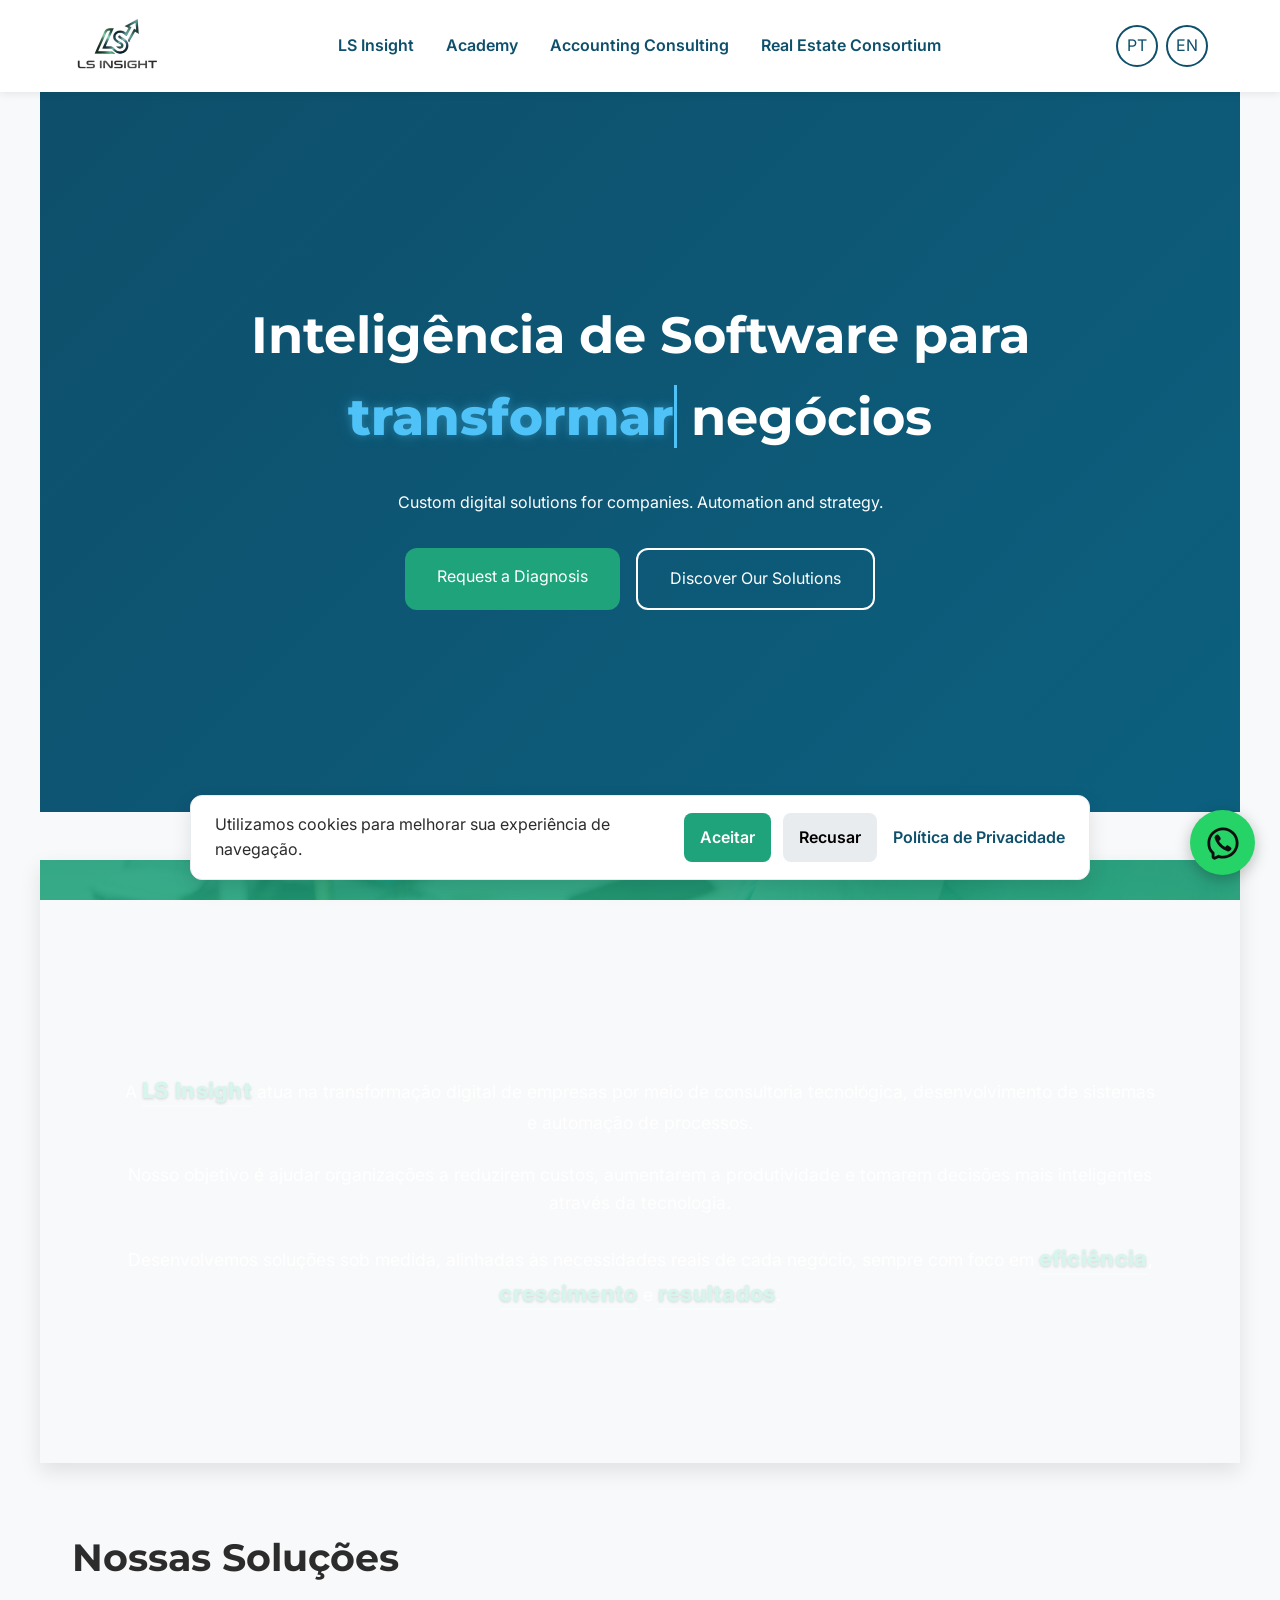
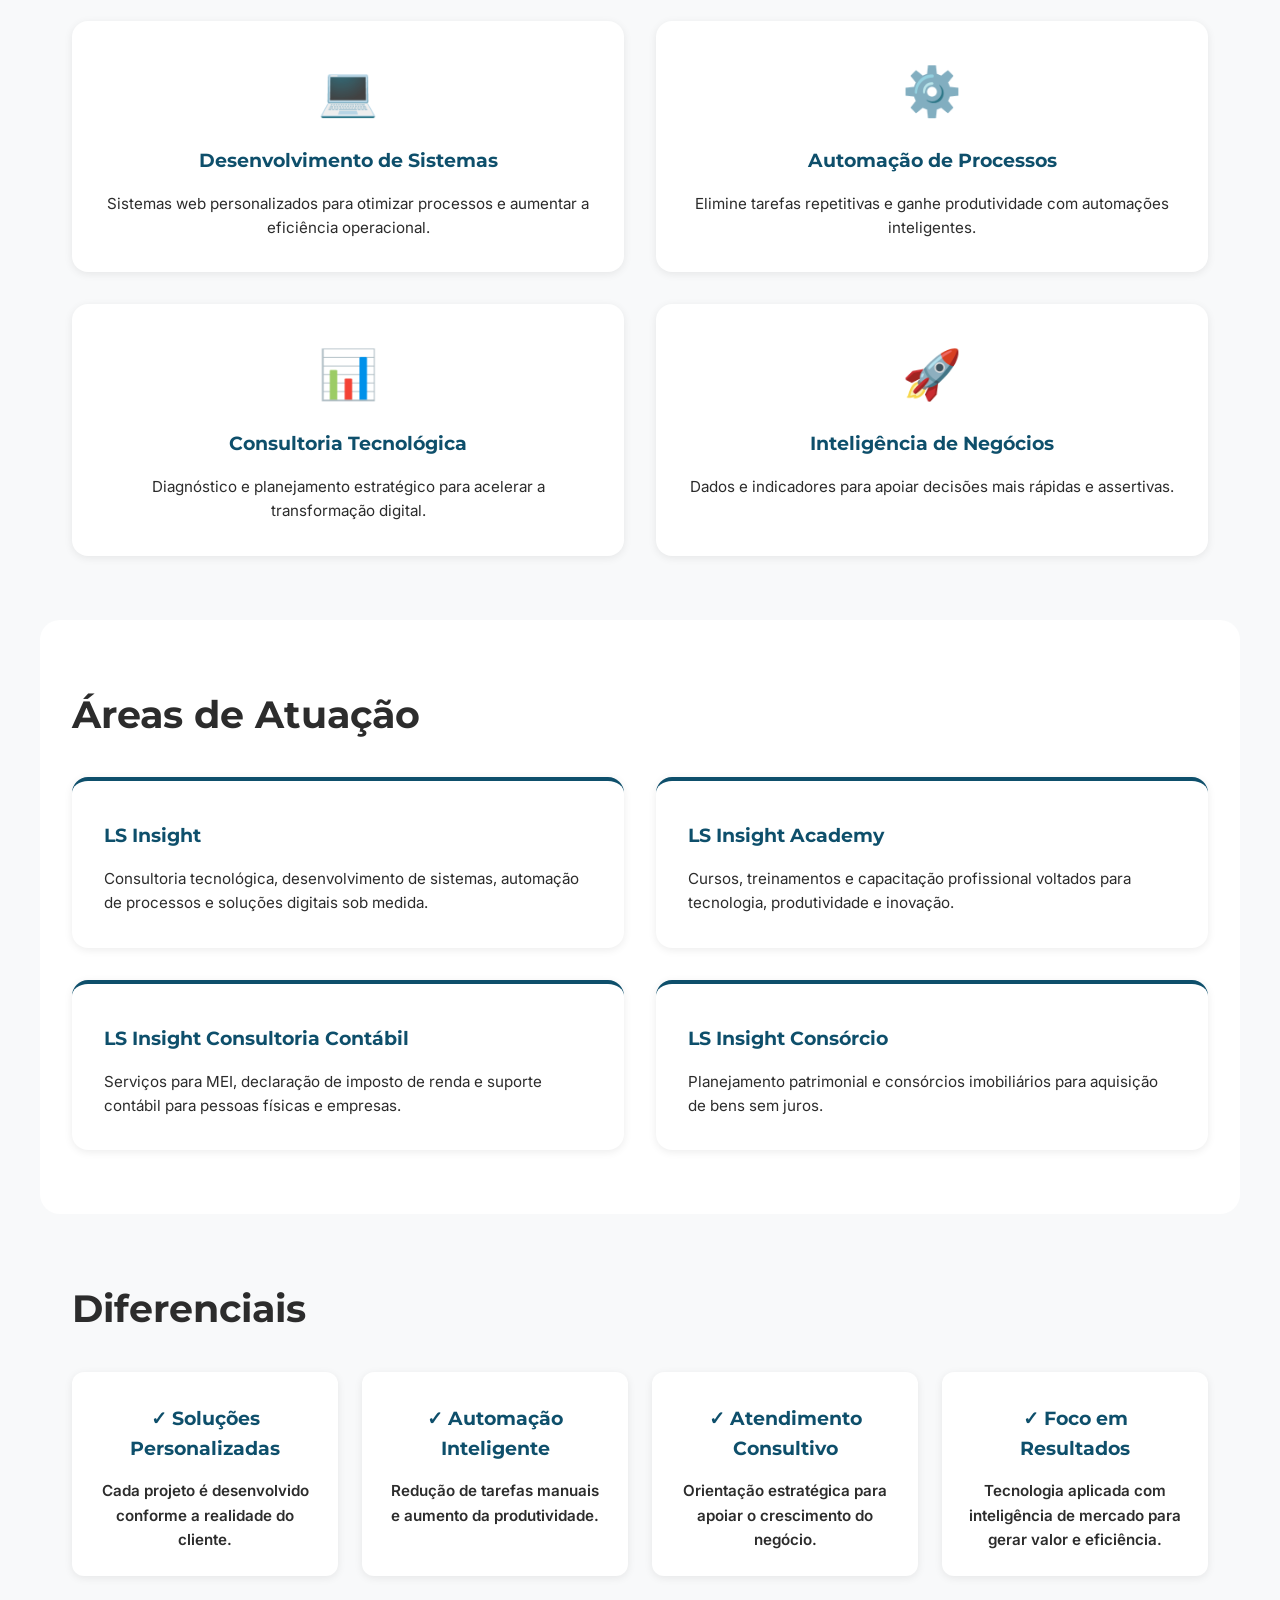
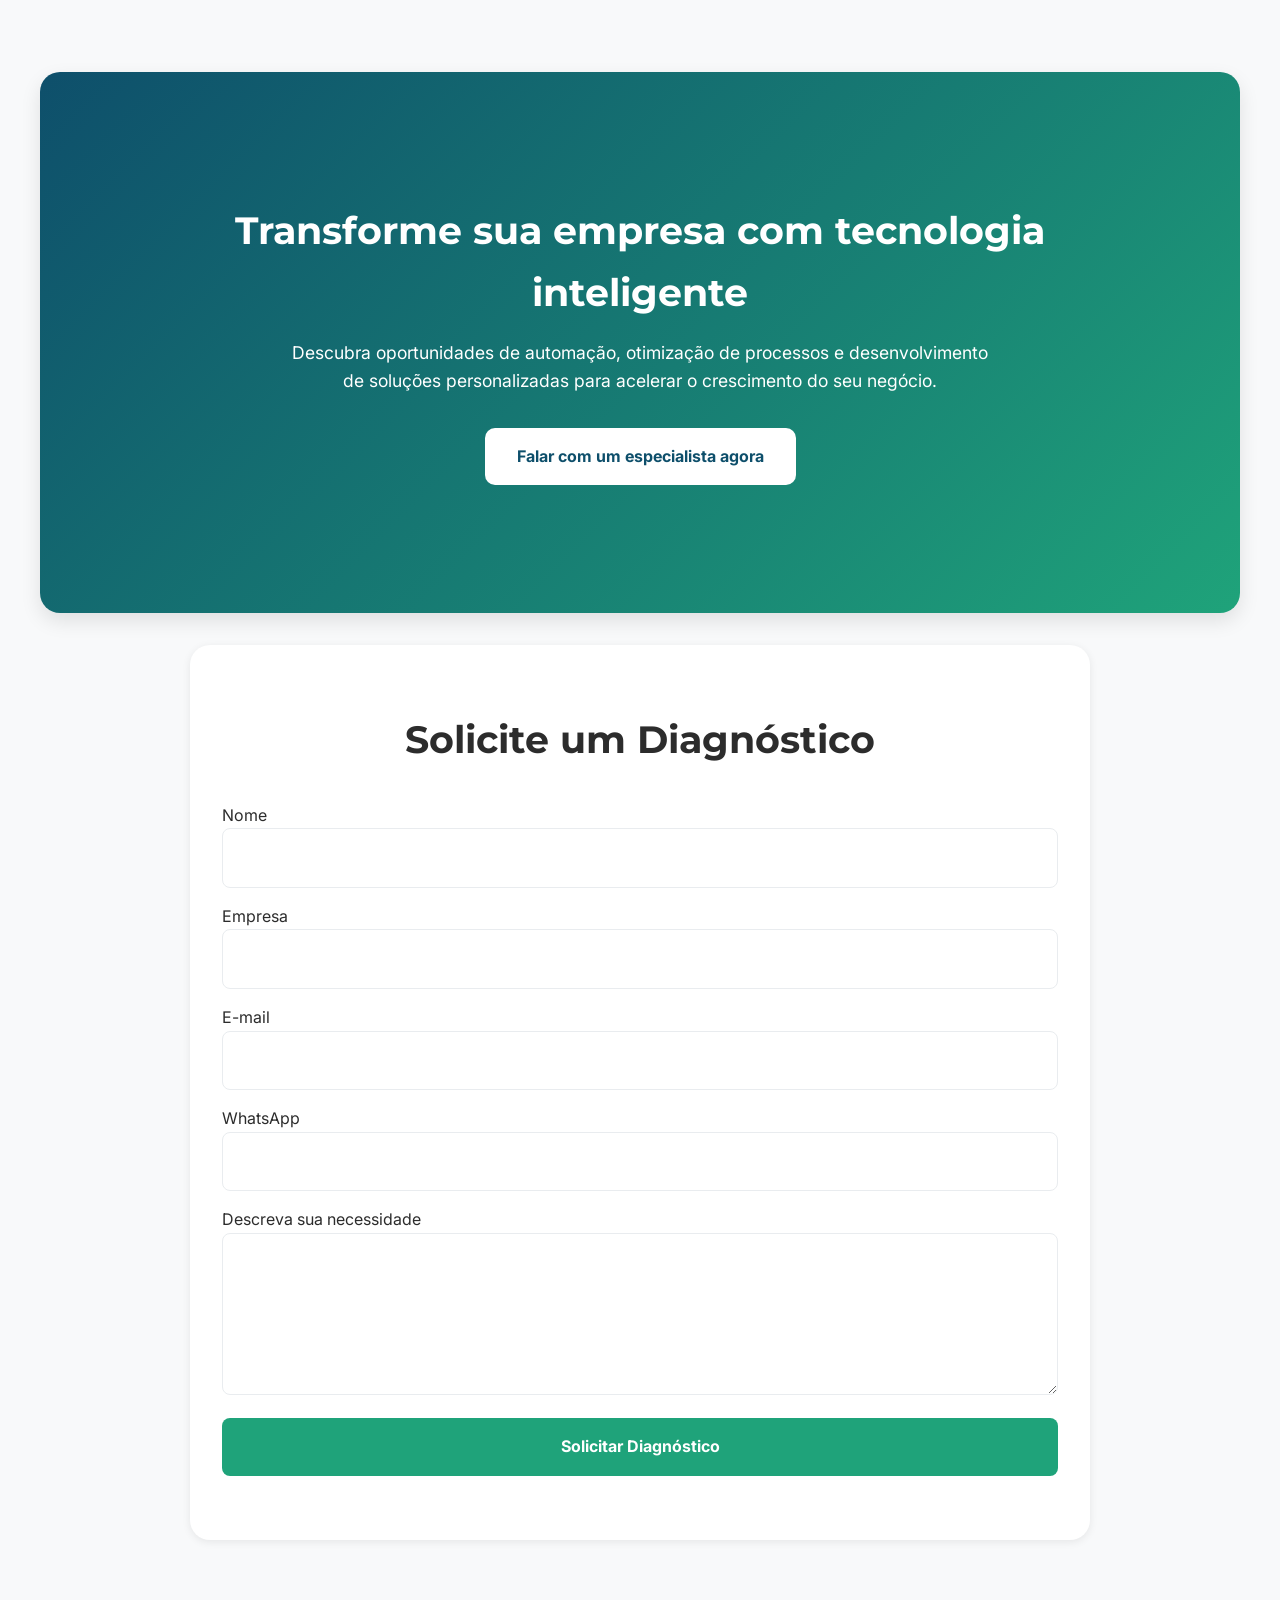
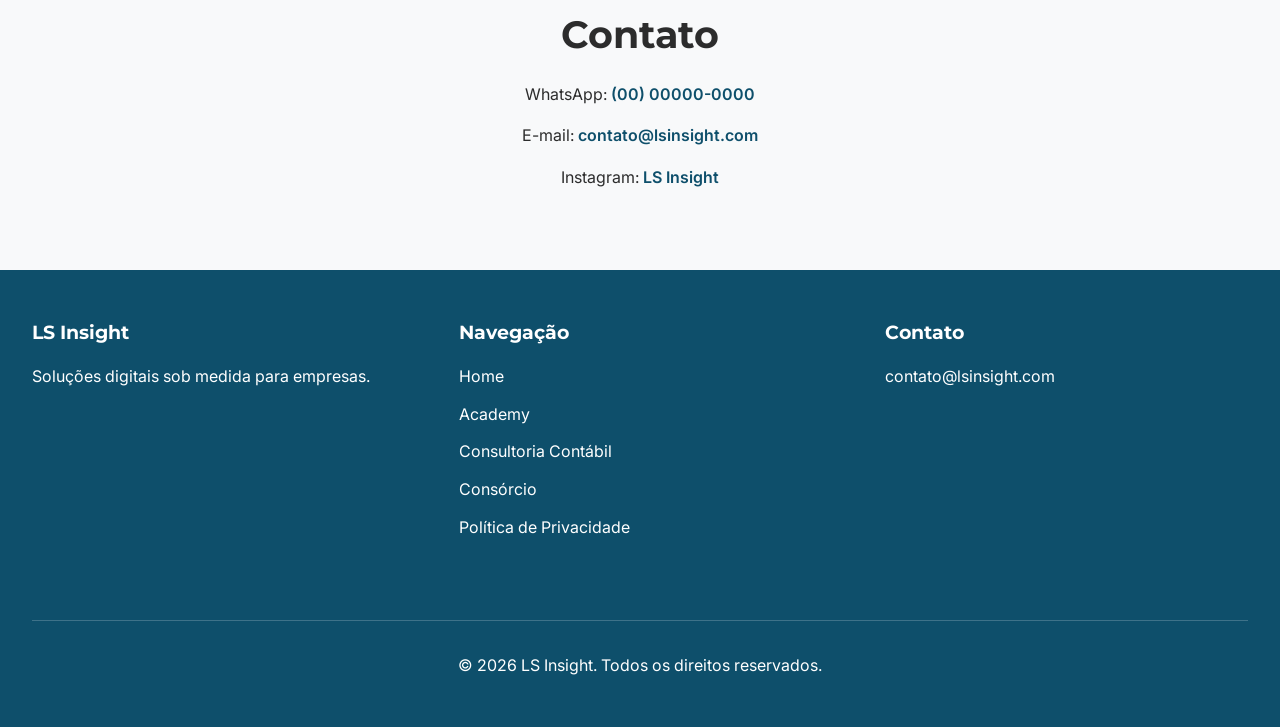
==== index.html @ a83d271d "feat: conclusão da página de consórcio" ====
<!doctype html>
<html lang="pt-BR">
  <head>
    <meta charset="UTF-8" />
    <meta name="viewport" content="width=device-width, initial-scale=1.0" />

    <title>LS Insight | Inteligência de Software</title>

    <meta
      name="description"
      content="Soluções digitais sob medida para empresas. Automação, consultoria tecnológica e desenvolvimento de sistemas."
    />

    <meta
      name="keywords"
      content="tecnologia, software, automação, consultoria tecnológica, desenvolvimento de sistemas"
    />

    <meta name="author" content="LS Insight" />

    <link rel="stylesheet" href="./assets/css/style.css" />
    <link rel="stylesheet" href="./assets/css/reset.css" />
    <link rel="stylesheet" href="./assets/css/variables.css" />
    <link rel="stylesheet" href="./assets/css/header.css" />
    <link rel="stylesheet" href="./assets/css/hero.css" />
    <link rel="stylesheet" href="./assets/css/sections.css" />
    <link rel="stylesheet" href="./assets/css/footer.css" />
    <link rel="stylesheet" href="./assets/css/responsive.css" />
  </head>
 
  <body>
    <div id="cookie-banner">
  <p data-i18n="cookie_message">
    Utilizamos cookies para melhorar sua experiência de navegação.
  </p>

  <div class="cookie-actions">
    <button id="accept-cookies" data-i18n="accept_cookies">
      Aceitar
    </button>

    <button id="reject-cookies" data-i18n="reject_cookies">
      Recusar
    </button>
  </div>

  <a href="privacy.html" data-i18n="privacy_policy">
    Política de Privacidade
  </a>
</div>
    <header id="site-header">
      <nav aria-label="Menu Principal">
        <div class="logo">
          <a href="index.html">
            <img src="./assets/images/logo/logo.png" alt="LS Insight" />
          </a>
        </div>

        <button
          id="menu-toggle"
          aria-label="Abrir menu"
          aria-expanded="false"
          aria-controls="main-menu"
        >
          ☰
        </button>

        <ul id="main-menu">
          <li>
            <a href="index.html" aria-current="page" data-i18n="menu_home">
              LS Insight
            </a>
          </li>

          <li>
            <a href="academy.html" data-i18n="menu_academy"> Academy </a>
          </li>

          <li>
            <a href="contabil.html" data-i18n="menu_accounting">
              Consultoria Contábil
            </a>
          </li>

          <li>
            <a href="consorcio.html" data-i18n="menu_consortium"> Consórcio </a>
          </li>
        </ul>

        <div class="language-selector">
          <button id="pt-btn">PT</button>
          <button id="en-btn">EN</button>
        </div>
      </nav>
    </header>

    <main>
      <section id="hero">
        <div class="hero-content">
          <h1>
  Inteligência de Software para
  <span class="typing-word" data-text="transformar">
  </span>
  negócios
</h1>

          <p data-i18n="hero_description">
            Soluções digitais sob medida para empresas. Automação e estratégia.
          </p>

          <div class="hero-buttons">
            <a href="#diagnostic" data-i18n="hero_cta"> Peça um Diagnóstico </a>

            <a href="#services" data-i18n="hero_secondary_cta">
              Conheça Nossas Soluções
            </a>
          </div>
        </div>
      </section>

      <section id="about">
        <div class="about-overlay">
  <h2 data-i18n="about_title">Sobre a LS Insight</h2>

  <div class="about-content">

    <p>
      A <span class="highlight-secondary">LS Insight</span> atua na
      transformação digital de empresas por meio de
      consultoria tecnológica</span>,
      desenvolvimento de sistemas e automação de processos.
    </p>

    <p>
      Nosso objetivo é ajudar organizações a reduzirem custos,
      aumentarem a produtividade e tomarem decisões mais inteligentes
      através da tecnologia.
    </p>

    <p>
      Desenvolvemos soluções sob medida, alinhadas às necessidades
      reais de cada negócio, sempre com foco em
      <span class="highlight-secondary">eficiência</span>,
      <span class="highlight-secondary">crescimento</span> e
      <span class="highlight-secondary">resultados</span>.
    </p>
</div>
  </div>
</section>

      <section id="services">
        <h2 data-i18n="services_title">Nossas Soluções</h2>

        <div class="services-container">
          <article>
  <span class="service-icon">💻</span>

  <h3>Desenvolvimento de Sistemas</h3>

  <p>
    Sistemas web personalizados para otimizar processos e aumentar a eficiência operacional.
  </p>
</article>

          <article>
  <span class="service-icon">⚙️</span>

  <h3>Automação de Processos</h3>

  <p>
    Elimine tarefas repetitivas e ganhe produtividade com automações inteligentes.
  </p>
</article>

          <article>
  <span class="service-icon">📊</span>

  <h3>Consultoria Tecnológica</h3>

  <p>
    Diagnóstico e planejamento estratégico para acelerar a transformação digital.
  </p>
</article>

          <article>
  <span class="service-icon">🚀</span>

  <h3>Inteligência de Negócios</h3>

  <p>
    Dados e indicadores para apoiar decisões mais rápidas e assertivas.
  </p>
</article>
      </section>
      

      <section id="business-units">
        <h2 data-i18n="business_units_title">Áreas de Atuação</h2>

        <div class="business-units-container">
          <article>
            <h3>LS Insight</h3>

            <p data-i18n="unit_main">
               Consultoria tecnológica, desenvolvimento de sistemas,
  automação de processos e soluções digitais sob medida.
            </p>
          </article>

          <article>
            <h3>LS Insight Academy</h3>

            <p data-i18n="unit_academy">
              Cursos, treinamentos e capacitação profissional
  voltados para tecnologia, produtividade e inovação.
            </p>
          </article>

          <article>
            <h3>LS Insight Consultoria Contábil</h3>

            <p data-i18n="unit_accounting">
              Serviços para MEI, declaração de imposto de renda
  e suporte contábil para pessoas físicas e empresas.
</p>
          </article>

          <article>
            <h3>LS Insight Consórcio</h3>

            <p data-i18n="unit_consortium">
              Planejamento patrimonial e consórcios imobiliários
  para aquisição de bens sem juros.
            </p>
          </article>
        </div>
      </section>

      <section id="differentials">

  <h2>Diferenciais</h2>

  <div class="differentials-grid">

    <article>
      <h3>✓ Soluções Personalizadas</h3>
      <p>Cada projeto é desenvolvido conforme a realidade do cliente.</p>
    </article>

    <article>
      <h3>✓ Automação Inteligente</h3>
      <p>Redução de tarefas manuais e aumento da produtividade.</p>
    </article>

    <article>
      <h3>✓ Atendimento Consultivo</h3>
      <p>Orientação estratégica para apoiar o crescimento do negócio.</p>
    </article>

    <article>
      <h3>✓ Foco em Resultados</h3>
      <p>Tecnologia aplicada com inteligência de mercado para gerar valor e eficiência.</p>
    </article>

  </div>

</section>

<section id="cta-section">

  <div class="cta-container">

    <h2>
      Transforme sua empresa com tecnologia inteligente
    </h2>

    <p>
      Descubra oportunidades de automação, otimização de processos
      e desenvolvimento de soluções personalizadas para acelerar
      o crescimento do seu negócio.
    </p>

    <a href="#diagnostic" class="cta-button">
      Falar com um especialista agora
    </a>

  </div>

</section>

      <section id="diagnostic">
        <h2 data-i18n="diagnostic_title">Solicite um Diagnóstico</h2>

        <form id="diagnostic-form">
          <div>
            <label for="name" data-i18n="label_name"> Nome </label>

            <input type="text" id="name" name="name" required />
          </div>

          <div>
            <label for="company" data-i18n="label_company"> Empresa </label>

            <input type="text" id="company" name="company" />
          </div>

          <div>
            <label for="email" data-i18n="label_email"> E-mail </label>

            <input type="email" id="email" name="email" required />
          </div>

          <div>
            <label for="phone" data-i18n="label_phone"> WhatsApp </label>

            <input type="tel" id="phone" name="phone" />
          </div>

          <div>
            <label for="message" data-i18n="label_message">
              Descreva sua necessidade
            </label>

            <textarea id="message" name="message" rows="5" required> </textarea>
          </div>

          <button type="submit" data-i18n="submit_diagnostic">
            Solicitar Diagnóstico
          </button>
        </form>
      </section>

      <section id="contact">
        <h2 data-i18n="contact_title">Contato</h2>

        <p>
          WhatsApp:
          <a href="#"> (00) 00000-0000 </a>
        </p>

        <p>
          E-mail:
          <a href="mailto:contato@lsinsight.com"> contato@lsinsight.com </a>
        </p>

        <p>
          Instagram:
          <a href="https://www.instagram.com/ls_insight/"> LS Insight </a>
        </p>
      </section>
    </main>

    <footer id="site-footer">
      <section>
        <h3>LS Insight</h3>

        <p>Soluções digitais sob medida para empresas.</p>
      </section>

      <section>
        <h3>Navegação</h3>

        <nav>
          <a href="index.html">Home</a>
          <a href="academy.html">Academy</a>
          <a href="contabil.html">Consultoria Contábil</a>
          <a href="consorcio.html">Consórcio</a>
          <a href="privacy.html">Política de Privacidade</a>
        </nav>
      </section>

      <section>
        <h3>Contato</h3>

        <p>contato@lsinsight.com</p>
      </section>

      <div class="footer-bottom">
        <p>© 2026 LS Insight. Todos os direitos reservados.</p>
      </div>
    </footer>

    <script src="./assets/js/language.js"></script>
    <script src="./assets/js/forms.js"></script>
    <script src="./assets/js/main.js"></script>

<a
  href="https://wa.me/5500000000000"
  class="whatsapp-float"
  target="_blank"
  rel="noopener noreferrer"
  aria-label="Conversar pelo WhatsApp"
>
  <img
    src="./assets/images/icons/whatsapp.svg"
    alt="WhatsApp"
  />
</a>
  </body>
</html>
---- assets/css/style.css ----
@import url("https://fonts.googleapis.com/css2?family=Inter:wght@400;500;600&family=Montserrat:wght@500;600;700&display=swap");

body {
  background: var(--color-background);
  color: var(--color-text);
  font-family: var(--font-body);
  line-height: 1.6;
}

main {
  width: min(100%, var(--container-width));
  margin: auto;
}

section {
  padding: var(--space-lg) var(--space-md);
}

h1,
h2,
h3 {
  font-family: var(--font-heading);
}

h1 {
  font-size: clamp(2rem, 4vw, 4rem);
}

h2 {
  font-size: clamp(1.8rem, 3vw, 2.5rem);
  margin-bottom: 1rem;
}

.highlight-primary,
.highlight-secondary {
  font-size: 1.25em;

  font-weight: 800;

  letter-spacing: 0.3px;

  text-shadow: 0 1px 3px rgba(0, 0, 0, 0.15);

  border-bottom: 2px solid rgba(255, 255, 255, 0.3);

  padding-bottom: 2px;
}

.highlight-primary {
  color: #ffffff;
}

.highlight-secondary {
  color: #d6f5ec;
}

#cookie-banner {
  position: fixed;
  bottom: 20px;
  left: 50%;
  transform: translateX(-50%);

  width: min(90%, 900px);

  background: #ffffff;
  border: 1px solid var(--color-border);

  border-radius: 12px;

  padding: 1rem 1.5rem;

  display: flex;
  align-items: center;
  justify-content: space-between;
  gap: 1rem;

  box-shadow: var(--shadow-md);

  z-index: 999;
}

#cookie-banner p {
  margin: 0;
  flex: 1;
}

#cookie-banner button {
  border: none;
  cursor: pointer;
  padding: 0.75rem 1rem;
  border-radius: 8px;
  font-weight: 600;
}

#accept-cookies {
  background: var(--color-secondary);
  color: white;
}

#reject-cookies {
  background: var(--color-border);
}

#cookie-banner a {
  color: var(--color-primary);
  font-weight: 600;
}

.cookie-actions {
  display: flex;
  gap: 0.75rem;
}

.service-icon {
  display: block;

  font-size: 3rem;

  margin-bottom: 1rem;
}

.services-container article {
  text-align: center;
}

#business-units {
  background: white;

  border-radius: 20px;
}

.business-units-container article {
  border-top: 4px solid var(--color-primary);
}

.differentials-grid {
  display: grid;

  grid-template-columns: repeat(auto-fit, minmax(250px, 1fr));

  gap: 1.5rem;

  margin-top: 2rem;
}

.differentials-grid article {
  background: white;

  padding: 1.5rem;

  border-radius: 12px;

  box-shadow: var(--shadow-sm);

  text-align: center;

  font-weight: 600;
}

#diagnostic {
  background: white;

  border-radius: 20px;

  box-shadow: var(--shadow-sm);

  max-width: 900px;
  margin: 0 auto;
}

#diagnostic h2 {
  text-align: center;
}

#diagnostic-form {
  display: grid;

  gap: 1rem;

  width: 100%;

  margin-top: 2rem;
}

#diagnostic-form input,
#diagnostic-form textarea {
  width: 100%;

  padding: 1rem;

  border: 1px solid var(--color-border);

  border-radius: 8px;
}

#diagnostic-form button {
  background: var(--color-secondary);

  color: white;

  border: none;

  padding: 1rem;

  border-radius: 8px;

  cursor: pointer;

  font-weight: 700;

  transition: 0.3s;
}

#diagnostic-form button:hover {
  background: var(--color-secondary-dark);
}

#contact {
  text-align: center;
}

#contact h2 {
  text-align: center;
}

#contact p {
  margin: 1rem auto;
  max-width: none;
}

#contact a {
  color: var(--color-primary);
  font-weight: 600;
}

.whatsapp-float {
  position: fixed;

  bottom: 25px;

  right: 25px;

  width: 65px;
  height: 65px;

  display: flex;

  align-items: center;
  justify-content: center;

  background: #25d366;

  border-radius: 50%;

  box-shadow: 0 4px 15px rgba(0, 0, 0, 0.25);

  z-index: 999;

  transition: 0.3s;
}

.whatsapp-float:hover {
  transform: scale(1.1);
}

.whatsapp-float img {
  width: 34px;
  height: 34px;
}
---- assets/css/variables.css ----
:root {
  --color-primary: #0e4f6b;
  --color-primary-dark: #08384c;

  --color-secondary: #1fa37a;
  --color-secondary-dark: #16805f;

  --color-text: #2c2c2c;

  --color-background: #f8f9fa;
  --color-surface: #ffffff;
  --color-border: #e9ecef;

  --accounting-primary: #2c2c2c;
  --accounting-secondary: #c9a227;
  --accounting-light: #f5f5f5;

  --consortium-primary: #5b3a29;
  --consortium-primary-dark: #452b1f;

  --consortium-secondary: #c58b39;
  --consortium-secondary-dark: #a8742d;

  --consortium-light: #f8f3ed;

  --font-heading: "Montserrat", sans-serif;
  --font-body: "Inter", sans-serif;

  --space-xs: 0.5rem;
  --space-sm: 1rem;
  --space-md: 2rem;
  --space-lg: 4rem;
  --space-xl: 6rem;

  --container-width: 1200px;

  --shadow-sm: 0 2px 8px rgba(0, 0, 0, 0.08);
  --shadow-md: 0 8px 20px rgba(0, 0, 0, 0.1);

  --radius-sm: 8px;
  --radius-md: 12px;
  --radius-lg: 16px;
}
---- assets/css/header.css ----
#site-header {
  background: #ffffff;
  position: sticky;
  top: 0;
  z-index: 100;
  box-shadow: var(--shadow-sm);
}

#site-header nav {
  width: min(100%, 1200px);
  margin: auto;

  display: flex;
  align-items: center;
  justify-content: space-between;

  padding: 1rem 2rem;
}

#main-menu {
  display: flex;
  gap: 2rem;
}

#main-menu a {
  color: var(--color-primary);
  font-weight: 600;
}

#main-menu a:hover {
  color: var(--color-secondary);
}

#menu-toggle {
  display: none;

  background: none;
  border: none;

  font-size: 2rem;

  cursor: pointer;

  color: var(--color-primary);
}

.language-selector {
  display: flex;
  gap: 0.5rem;
}

.language-selector button {
  width: 42px;
  height: 42px;

  border-radius: 50%;

  border: 2px solid var(--color-primary);

  background: white;

  color: var(--color-primary);

  cursor: pointer;

  transition: 0.3s;
}

.language-selector button:hover {
  background: var(--color-primary);
  color: white;
}

.logo {
  display: flex;
  align-items: center;
}

.logo img {
  height: 60px;
  width: auto;
  display: block;
}

/* Mobile */

@media (max-width: 768px) {
  #menu-toggle {
    display: block;
  }

  #main-menu {
    display: none;

    position: absolute;

    top: 100%;

    left: 0;

    width: 100%;

    background: white;

    flex-direction: column;

    padding: 1rem;

    box-shadow: var(--shadow-md);
  }

  #main-menu.active {
    display: flex;
  }

  #site-header nav {
    position: relative;
  }
}
---- assets/css/hero.css ----
#hero {
  min-height: 80vh;

  display: flex;
  align-items: center;
  justify-content: center;

  text-align: center;

  background: linear-gradient(135deg, #0e4f6b, #0c607f);

  color: white;
}

.hero-content {
  max-width: 900px;
}

.hero-content p {
  margin: 2rem auto;
}

.hero-buttons {
  display: flex;
  justify-content: center;
  gap: 1rem;
  flex-wrap: wrap;
}

.hero-buttons a {
  padding: 1rem 2rem;

  border-radius: 12px;

  transition: 0.3s;
}

.hero-buttons a:first-child {
  background: var(--color-secondary);
  color: white;
}

.hero-buttons a:last-child {
  border: 2px solid white;
  color: white;
}

#hero .typing-word {
  color: #4fc3f7;

  font-weight: 800;

  border-right: 3px solid #4fc3f7;

  text-shadow:
    0 0 8px rgba(79, 195, 247, 0.3),
    0 0 16px rgba(79, 195, 247, 0.2);
}

@keyframes blinkCursor {
  0%,
  50% {
    border-color: currentColor;
  }

  51%,
  100% {
    border-color: transparent;
  }
}
---- assets/css/sections.css ----
.services-container,
.business-units-container {
  display: grid;

  grid-template-columns: repeat(2, 1fr);

  gap: 2rem;

  margin-top: 2rem;
}

.services-container article,
.business-units-container article {
  background: white;

  padding: 2rem;

  border-radius: 16px;

  box-shadow: var(--shadow-sm);

  transition: 0.3s;
}

.services-container article:hover,
.business-units-container article:hover {
  transform: translateY(-5px);

  box-shadow: var(--shadow-md);
}

.services-container article p,
.business-units-container article p,
.differentials-grid article p {
  margin-top: 1rem;

  font-size: 0.95rem;

  line-height: 1.6;
}

.services-container article h3,
.business-units-container article h3,
.differentials-grid article h3 {
  margin-top: 0.5rem;

  color: var(--color-primary);
}

#about {
  text-align: center;

  margin: 3rem auto 0;

  position: relative;

  background-image:
    linear-gradient(rgba(14, 79, 107, 0.94), rgba(31, 163, 122, 0.88)),
    url("../images/about/office-tech.jpg");

  background-size: cover;
  background-position: center;
  background-attachment: fixed;

  color: white;

  max-width: 1200px;

  box-shadow: var(--shadow-md);
}

#about-academy {
  text-align: center;

  margin: 3rem auto 0;

  position: relative;

  background:
    linear-gradient(rgba(14, 79, 107, 0.92), rgba(22, 104, 138, 0.9)),
    url("../images/academy/academy-bg.jpg");

  background-size: cover;
  background-position: center;
  background-attachment: fixed;

  color: white;

  max-width: 1200px;

  box-shadow: var(--shadow-md);
}

#about-accounting {
  text-align: center;

  margin: 3rem auto;

  background:
    linear-gradient(rgba(14, 79, 107, 0.92), rgba(31, 41, 55, 0.92)),
    url("../images/accounting/accounting-bg.jpg");

  background-size: cover;
  background-position: center;
  background-attachment: fixed;

  color: white;

  max-width: 1200px;

  box-shadow: var(--shadow-md);
}

#about h2 {
  color: var(--color-background);
}

#about p {
  margin: 1.5rem auto;
  color: rgba(255, 255, 255, 0.95);

  font-size: 1.1rem;
}

.about-overlay {
  padding: 4rem 3rem;
}

#cta-section {
  margin: 2rem auto;

  background: linear-gradient(
    135deg,
    var(--color-primary),
    var(--color-secondary)
  );

  border-radius: 20px;

  color: white;

  text-align: center;

  box-shadow: var(--shadow-md);
}

.cta-container {
  padding: 4rem 2rem;

  max-width: 900px;

  margin: auto;
}

.cta-container h2 {
  color: white;

  margin-bottom: 1rem;
}

.cta-container p {
  margin: 0 auto 2rem;

  max-width: 700px;

  font-size: 1.1rem;
}

.cta-button {
  display: inline-block;

  padding: 1rem 2rem;

  background: white;

  color: var(--color-primary);

  font-weight: 700;

  border-radius: 10px;

  transition: 0.3s;
}

.cta-button:hover {
  transform: translateY(-3px);

  box-shadow: var(--shadow-md);
}
---- assets/css/footer.css ----
#site-footer {
  background: var(--color-primary);

  color: white;

  display: grid;

  grid-template-columns: repeat(3, 1fr);

  gap: 4rem;

  padding: 3rem 2rem;
}

#site-footer section {
  padding: 0;
}

#site-footer h3 {
  margin-bottom: 1rem;
}

#site-footer section {
  padding: 0;
}

#site-footer nav {
  display: flex;
  flex-direction: column;
  gap: 0.75rem;
}

#site-footer a {
  color: white;
}

.footer-bottom {
  grid-column: 1 / -1;

  text-align: center;

  padding-top: 2rem;

  border-top: 1px solid rgba(255, 255, 255, 0.2);

  margin-top: 1rem;
}
---- assets/css/responsive.css ----
/* Tablet */

@media (max-width: 992px) {
}

/* Mobile */

@media (max-width: 768px) {
  #menu-toggle {
    display: block;
  }

  #main-menu {
    display: none;
  }

  .hero-buttons {
    flex-direction: column;
  }

  section {
    padding: 3rem 1rem;
  }

  .services-container {
    grid-template-columns: 1fr;
  }

  #site-footer {
    grid-template-columns: 1fr;

    text-align: center;
  }

  #cookie-banner {
    width: calc(100% - 2rem);

    flex-direction: column;

    text-align: center;
  }

  .cookie-actions {
    width: 100%;

    flex-direction: column;
  }

  .cookie-actions button {
    width: 100%;
  }

  .courses-grid,
  .paths-grid,
  .benefits-grid {
    grid-template-columns: 1fr;
  }

  #academy-hero {
    min-height: 60vh;
  }

  .academy-hero-buttons {
    flex-direction: column;
  }

  .paths-grid,
  .benefits-grid {
    grid-template-columns: 1fr;
  }

  .services-grid,
  .benefits-grid {
    grid-template-columns: 1fr;
  }

  .service-card img {
    height: 200px;
  }

  .service-content {
    padding: 1.5rem;
  }

  #consortium-hero {
    min-height: 60vh;
  }

  #consortium-hero .hero-buttons {
    flex-direction: column;
    align-items: center;
  }

  #about-consortium p {
    font-size: 1rem;
  }

  .services-grid {
    grid-template-columns: 1fr;
  }

  .services-grid {
    grid-template-columns: 1fr;
  }

  .benefits-grid {
    grid-template-columns: 1fr;
  }

  #consortium-cta {
    padding: 3rem 1.5rem;
  }

  #simulation-form {
    width: 100%;
  }

  #simulation-form input,
  #simulation-form textarea,
  #simulation-form select {
    font-size: 16px;
  }

  .service-card img {
    height: 180px;
  }

  section {
    padding: 2.5rem 1rem;
  }
}

/* Mobile pequeno */

@media (max-width: 480px) {
}
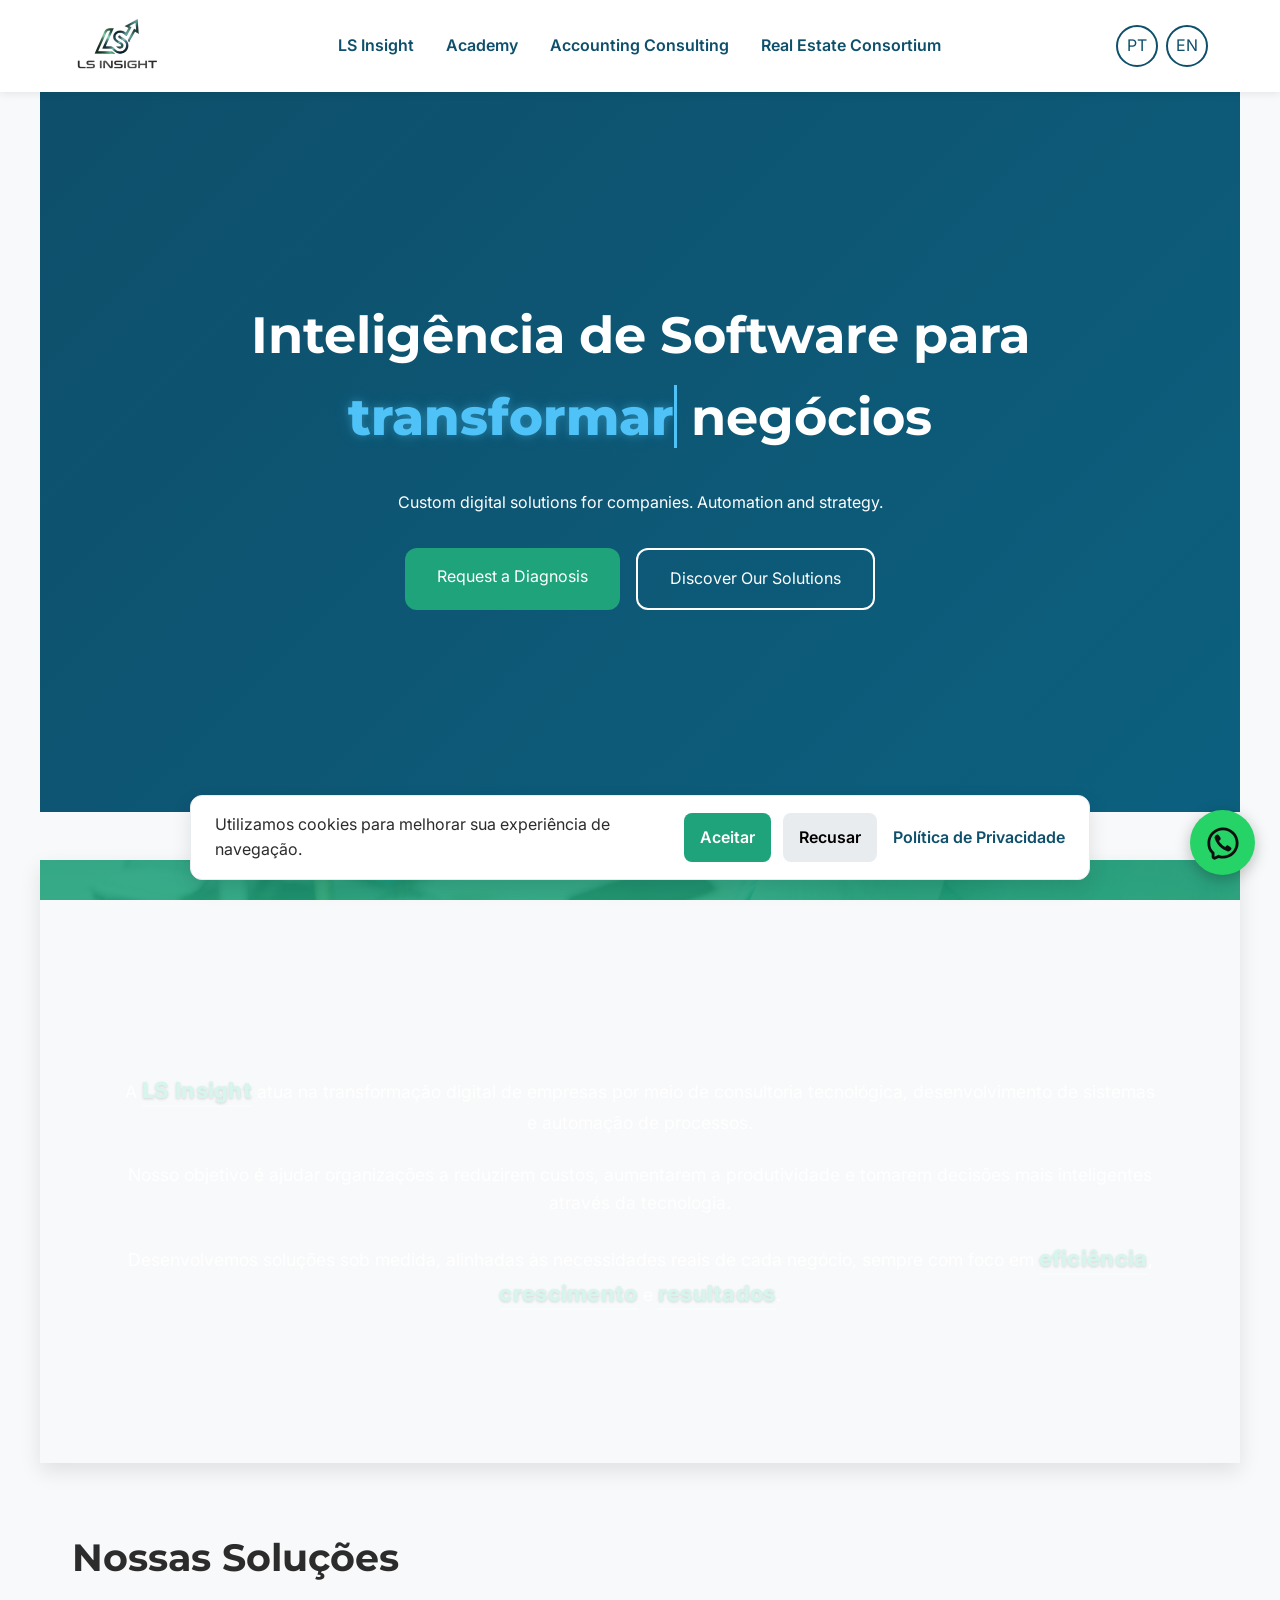
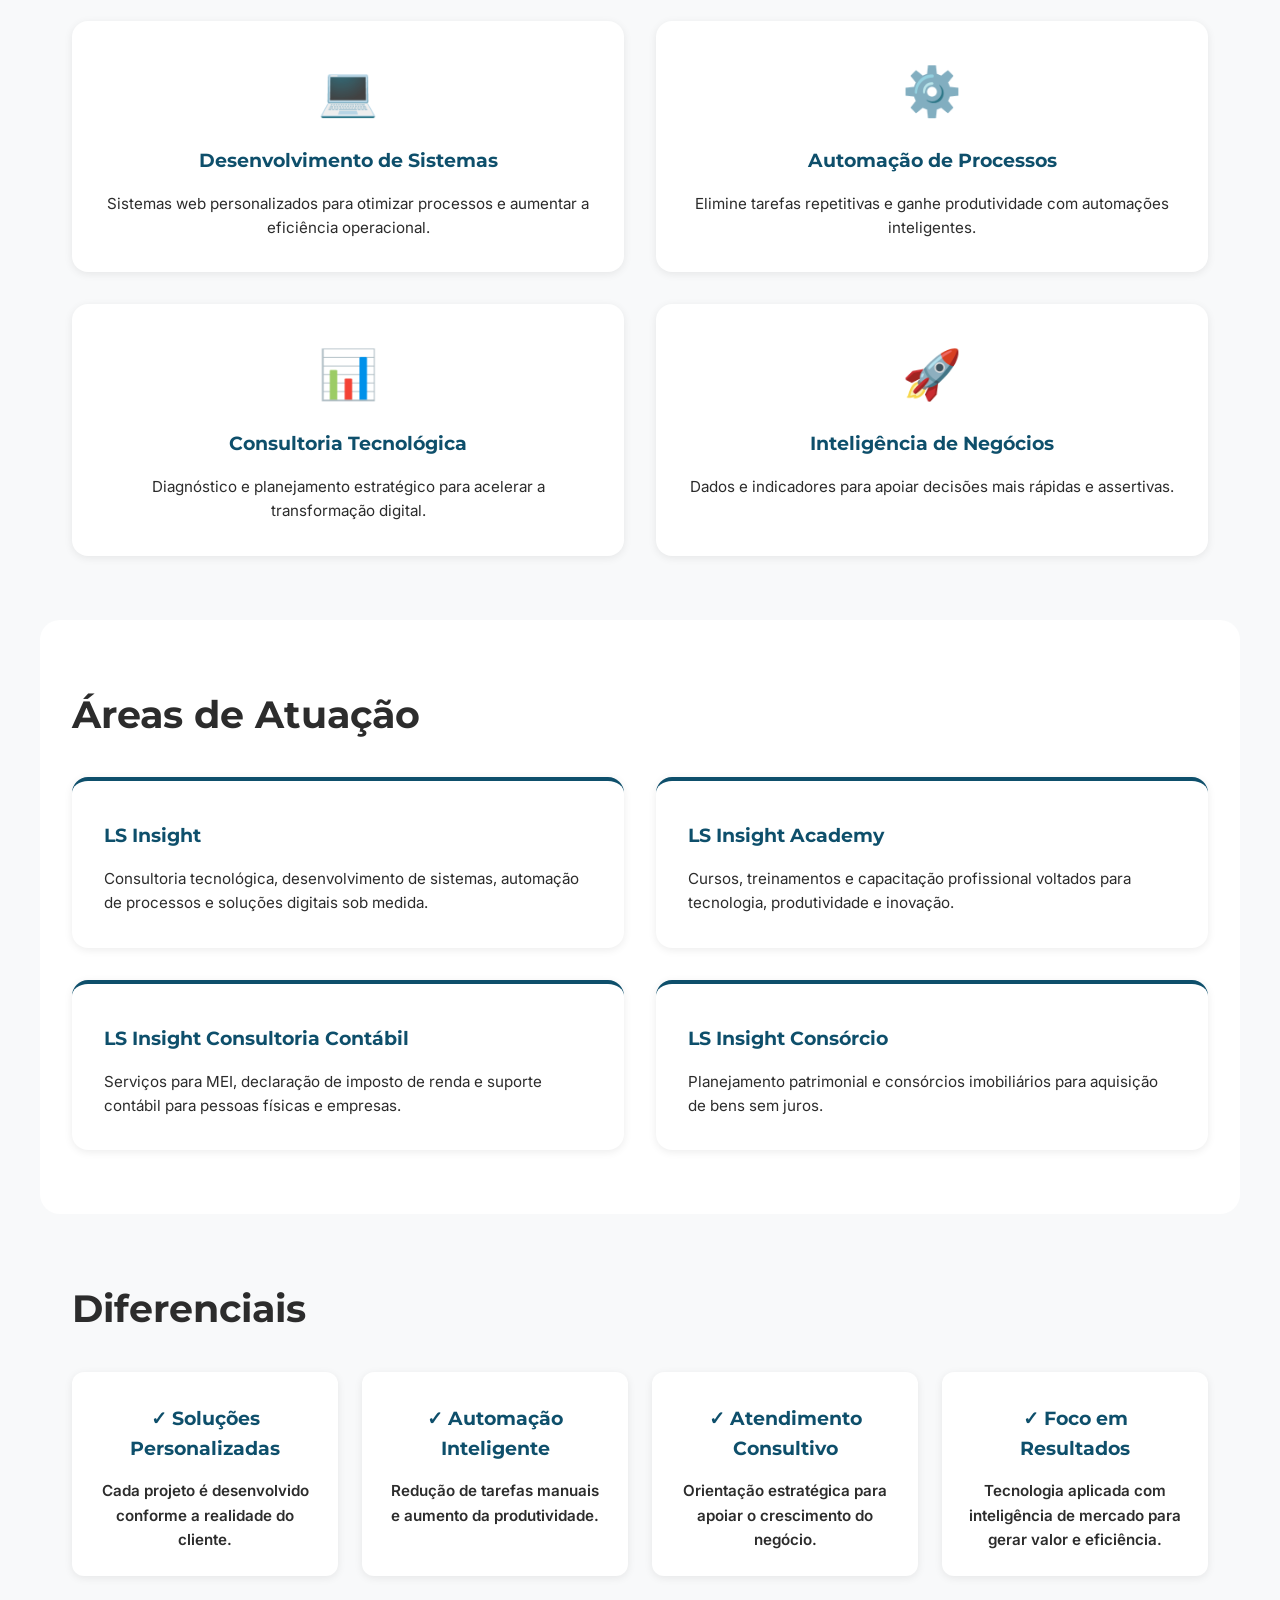
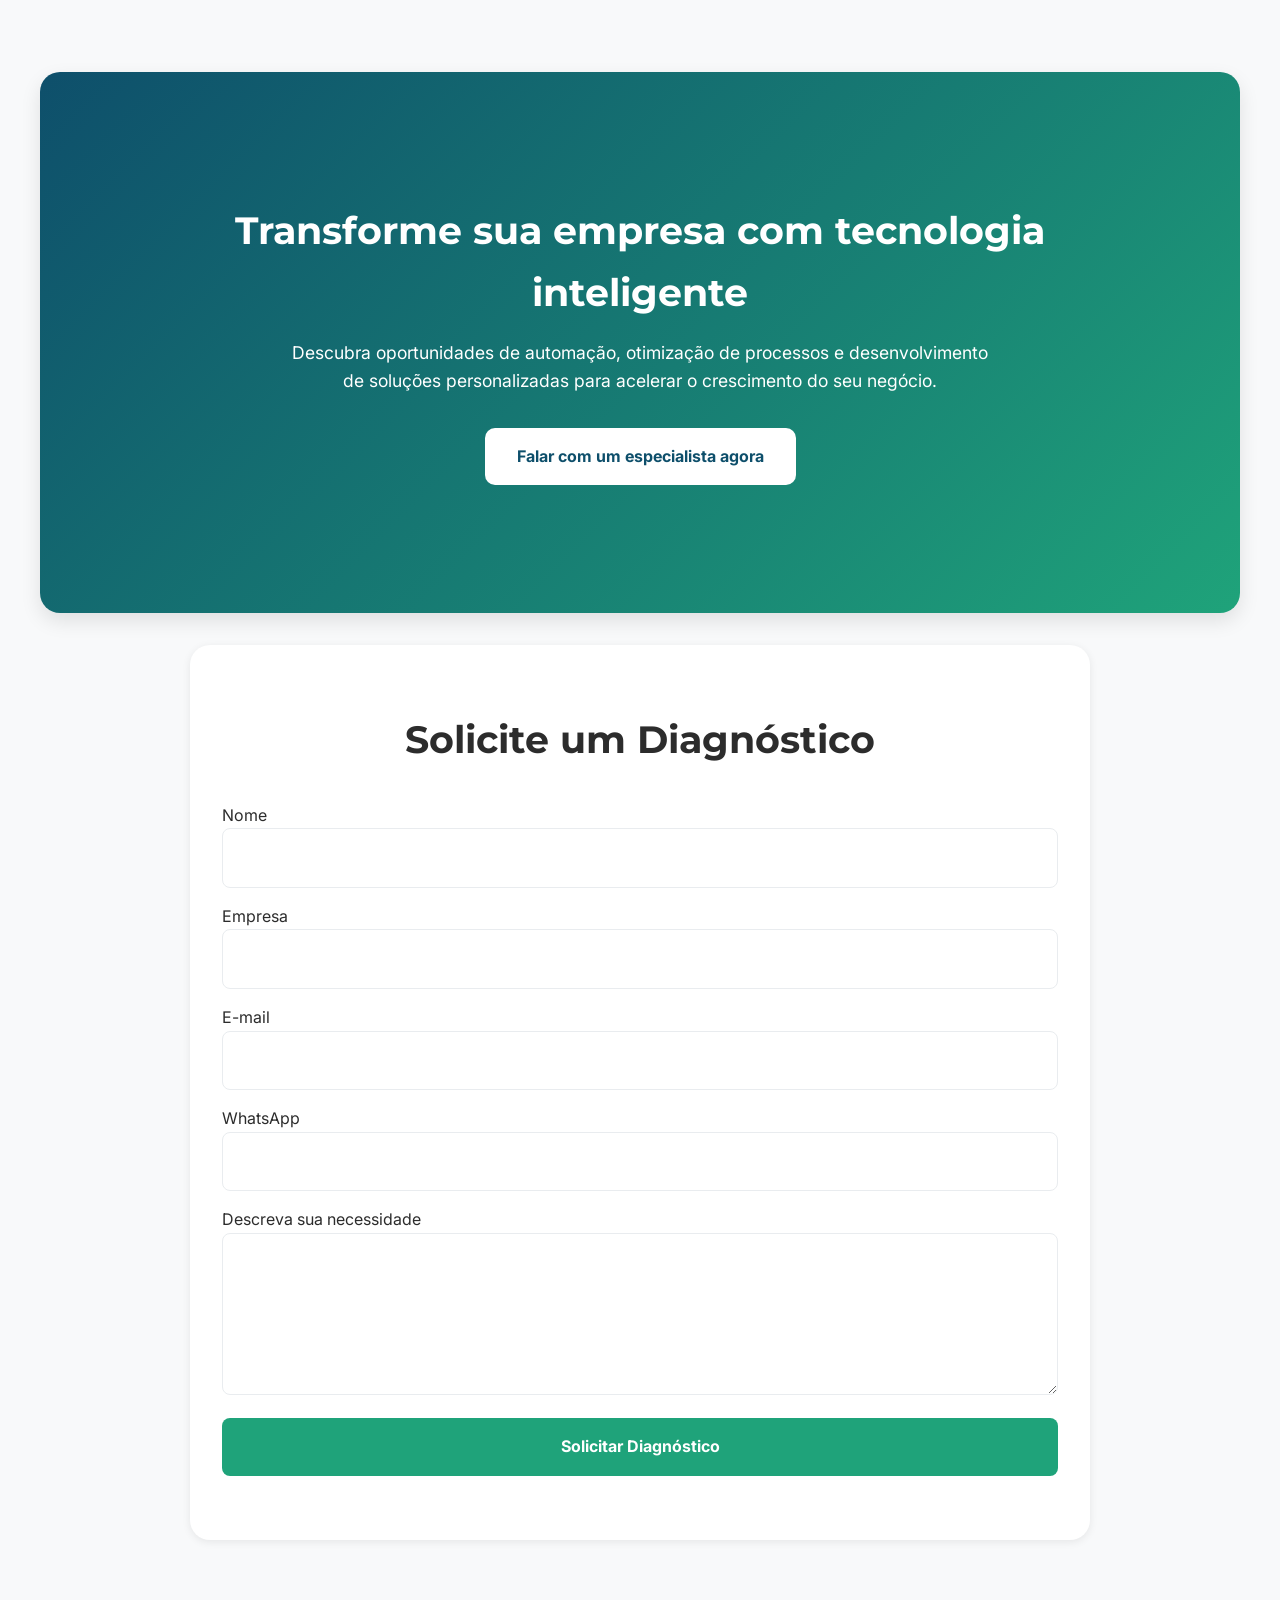
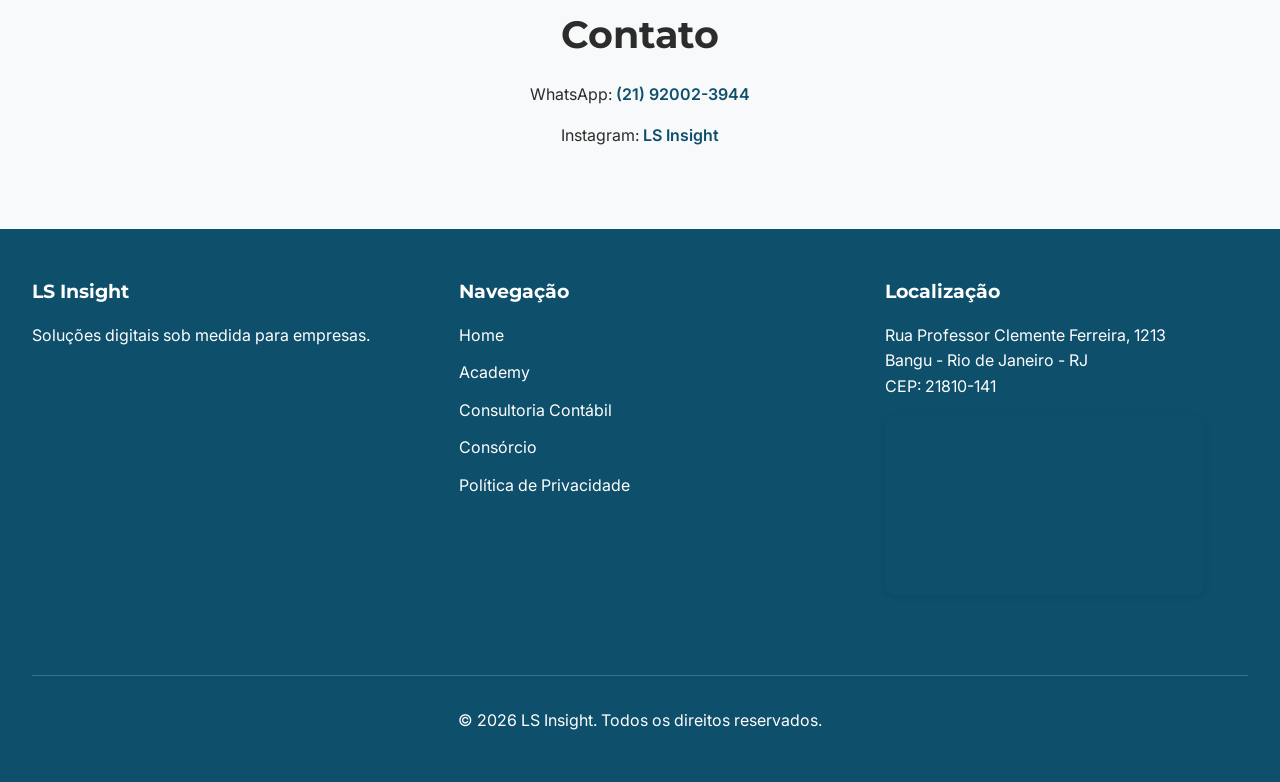
==== commit abeff1f7: "feature: adicionando mapa de localização no footer e removendo o email de contato" ====
--- a/index.html
+++ b/index.html
@@ -30,24 +30,24 @@
  
   <body>
     <div id="cookie-banner">
-  <p data-i18n="cookie_message">
-    Utilizamos cookies para melhorar sua experiência de navegação.
-  </p>
-
-  <div class="cookie-actions">
-    <button id="accept-cookies" data-i18n="accept_cookies">
-      Aceitar
-    </button>
-
-    <button id="reject-cookies" data-i18n="reject_cookies">
-      Recusar
-    </button>
-  </div>
-
-  <a href="privacy.html" data-i18n="privacy_policy">
-    Política de Privacidade
-  </a>
-</div>
+      <p data-i18n="cookie_message">
+        Utilizamos cookies para melhorar sua experiência de navegação.
+      </p>
+
+      <div class="cookie-actions">
+        <button id="accept-cookies" data-i18n="accept_cookies">
+          Aceitar
+        </button>
+
+        <button id="reject-cookies" data-i18n="reject_cookies">
+          Recusar
+        </button>
+      </div>
+
+      <a href="privacy.html" data-i18n="privacy_policy">
+        Política de Privacidade
+      </a>
+    </div>
     <header id="site-header">
       <nav aria-label="Menu Principal">
         <div class="logo">
@@ -55,7 +55,6 @@
             <img src="./assets/images/logo/logo.png" alt="LS Insight" />
           </a>
         </div>
-
         <button
           id="menu-toggle"
           aria-label="Abrir menu"
@@ -64,302 +63,221 @@
         >
           ☰
         </button>
-
         <ul id="main-menu">
           <li>
             <a href="index.html" aria-current="page" data-i18n="menu_home">
               LS Insight
             </a>
           </li>
-
           <li>
             <a href="academy.html" data-i18n="menu_academy"> Academy </a>
           </li>
-
           <li>
             <a href="contabil.html" data-i18n="menu_accounting">
               Consultoria Contábil
             </a>
           </li>
-
           <li>
             <a href="consorcio.html" data-i18n="menu_consortium"> Consórcio </a>
           </li>
         </ul>
-
         <div class="language-selector">
           <button id="pt-btn">PT</button>
           <button id="en-btn">EN</button>
         </div>
       </nav>
     </header>
-
     <main>
       <section id="hero">
         <div class="hero-content">
           <h1>
-  Inteligência de Software para
-  <span class="typing-word" data-text="transformar">
-  </span>
-  negócios
-</h1>
-
+            Inteligência de Software para <span class="typing-word" data-text="transformar"></span> negócios
+          </h1>
           <p data-i18n="hero_description">
             Soluções digitais sob medida para empresas. Automação e estratégia.
           </p>
-
           <div class="hero-buttons">
             <a href="#diagnostic" data-i18n="hero_cta"> Peça um Diagnóstico </a>
-
             <a href="#services" data-i18n="hero_secondary_cta">
               Conheça Nossas Soluções
             </a>
           </div>
         </div>
       </section>
-
       <section id="about">
         <div class="about-overlay">
-  <h2 data-i18n="about_title">Sobre a LS Insight</h2>
-
-  <div class="about-content">
-
-    <p>
-      A <span class="highlight-secondary">LS Insight</span> atua na
-      transformação digital de empresas por meio de
-      consultoria tecnológica</span>,
-      desenvolvimento de sistemas e automação de processos.
-    </p>
-
-    <p>
-      Nosso objetivo é ajudar organizações a reduzirem custos,
-      aumentarem a produtividade e tomarem decisões mais inteligentes
-      através da tecnologia.
-    </p>
-
-    <p>
-      Desenvolvemos soluções sob medida, alinhadas às necessidades
-      reais de cada negócio, sempre com foco em
-      <span class="highlight-secondary">eficiência</span>,
-      <span class="highlight-secondary">crescimento</span> e
-      <span class="highlight-secondary">resultados</span>.
-    </p>
-</div>
-  </div>
-</section>
-
+          <h2 data-i18n="about_title">Sobre a LS Insight</h2>
+          <div class="about-content">
+            <p>
+              A <span class="highlight-secondary">LS Insight</span> atua na
+              transformação digital de empresas por meio de consultoria tecnológica<span>, desenvolvimento de sistemas e automação de processos.
+            </p>
+            <p>
+              Nosso objetivo é ajudar organizações a reduzirem custos,
+              aumentarem a produtividade e tomarem decisões mais inteligentes
+              através da tecnologia.
+            </p>
+            <p>
+              Desenvolvemos soluções sob medida, alinhadas às necessidades
+              reais de cada negócio, sempre com foco em
+              <span class="highlight-secondary">eficiência</span>,
+              <span class="highlight-secondary">crescimento</span> e
+              <span class="highlight-secondary">resultados</span>.
+            </p>
+          </div>
+        </div>
+      </section>
       <section id="services">
         <h2 data-i18n="services_title">Nossas Soluções</h2>
-
         <div class="services-container">
           <article>
-  <span class="service-icon">💻</span>
-
-  <h3>Desenvolvimento de Sistemas</h3>
-
-  <p>
-    Sistemas web personalizados para otimizar processos e aumentar a eficiência operacional.
-  </p>
-</article>
-
-          <article>
-  <span class="service-icon">⚙️</span>
-
-  <h3>Automação de Processos</h3>
-
-  <p>
-    Elimine tarefas repetitivas e ganhe produtividade com automações inteligentes.
-  </p>
-</article>
-
-          <article>
-  <span class="service-icon">📊</span>
-
-  <h3>Consultoria Tecnológica</h3>
-
-  <p>
-    Diagnóstico e planejamento estratégico para acelerar a transformação digital.
-  </p>
-</article>
-
-          <article>
-  <span class="service-icon">🚀</span>
-
-  <h3>Inteligência de Negócios</h3>
-
-  <p>
-    Dados e indicadores para apoiar decisões mais rápidas e assertivas.
-  </p>
-</article>
-      </section>
-      
-
+            <span class="service-icon">💻</span>
+            <h3>Desenvolvimento de Sistemas</h3>
+            <p>
+              Sistemas web personalizados para otimizar processos e aumentar a eficiência operacional.
+            </p>
+          </article>
+          <article>
+            <span class="service-icon">⚙️</span>
+              <h3>Automação de Processos</h3>
+              <p>
+                Elimine tarefas repetitivas e ganhe produtividade com automações inteligentes.
+              </p>
+          </article>
+          <article>
+            <span class="service-icon">📊</span>
+            <h3>Consultoria Tecnológica</h3>
+            <p>
+              Diagnóstico e planejamento estratégico para acelerar a transformação digital.
+            </p>
+          </article>
+          <article>
+            <span class="service-icon">🚀</span>
+            <h3>Inteligência de Negócios</h3>
+            <p>
+              Dados e indicadores para apoiar decisões mais rápidas e assertivas.
+            </p>
+          </article>
+        </div>
+      </section>
       <section id="business-units">
         <h2 data-i18n="business_units_title">Áreas de Atuação</h2>
-
         <div class="business-units-container">
           <article>
             <h3>LS Insight</h3>
-
             <p data-i18n="unit_main">
-               Consultoria tecnológica, desenvolvimento de sistemas,
-  automação de processos e soluções digitais sob medida.
-            </p>
-          </article>
-
+              Consultoria tecnológica, desenvolvimento de sistemas,
+              automação de processos e soluções digitais sob medida.
+            </p>
+          </article>
           <article>
             <h3>LS Insight Academy</h3>
-
             <p data-i18n="unit_academy">
               Cursos, treinamentos e capacitação profissional
-  voltados para tecnologia, produtividade e inovação.
-            </p>
-          </article>
-
+              voltados para tecnologia, produtividade e inovação.
+            </p>
+          </article>
           <article>
             <h3>LS Insight Consultoria Contábil</h3>
-
             <p data-i18n="unit_accounting">
               Serviços para MEI, declaração de imposto de renda
-  e suporte contábil para pessoas físicas e empresas.
-</p>
-          </article>
-
+              e suporte contábil para pessoas físicas e empresas.
+            </p>
+          </article>
           <article>
             <h3>LS Insight Consórcio</h3>
-
             <p data-i18n="unit_consortium">
               Planejamento patrimonial e consórcios imobiliários
-  para aquisição de bens sem juros.
-            </p>
-          </article>
-        </div>
-      </section>
-
+              para aquisição de bens sem juros.
+            </p>
+          </article>
+        </div>
+      </section>
       <section id="differentials">
-
-  <h2>Diferenciais</h2>
-
-  <div class="differentials-grid">
-
-    <article>
-      <h3>✓ Soluções Personalizadas</h3>
-      <p>Cada projeto é desenvolvido conforme a realidade do cliente.</p>
-    </article>
-
-    <article>
-      <h3>✓ Automação Inteligente</h3>
-      <p>Redução de tarefas manuais e aumento da produtividade.</p>
-    </article>
-
-    <article>
-      <h3>✓ Atendimento Consultivo</h3>
-      <p>Orientação estratégica para apoiar o crescimento do negócio.</p>
-    </article>
-
-    <article>
-      <h3>✓ Foco em Resultados</h3>
-      <p>Tecnologia aplicada com inteligência de mercado para gerar valor e eficiência.</p>
-    </article>
-
-  </div>
-
-</section>
-
-<section id="cta-section">
-
-  <div class="cta-container">
-
-    <h2>
-      Transforme sua empresa com tecnologia inteligente
-    </h2>
-
-    <p>
-      Descubra oportunidades de automação, otimização de processos
-      e desenvolvimento de soluções personalizadas para acelerar
-      o crescimento do seu negócio.
-    </p>
-
-    <a href="#diagnostic" class="cta-button">
-      Falar com um especialista agora
-    </a>
-
-  </div>
-
-</section>
-
+        <h2>Diferenciais</h2>
+        <div class="differentials-grid">
+          <article>
+            <h3>✓ Soluções Personalizadas</h3>
+              <p>Cada projeto é desenvolvido conforme a realidade do cliente.</p>
+          </article>
+          <article>
+            <h3>✓ Automação Inteligente</h3>
+              <p>Redução de tarefas manuais e aumento da produtividade.</p>
+          </article>
+          <article>
+            <h3>✓ Atendimento Consultivo</h3>
+              <p>Orientação estratégica para apoiar o crescimento do negócio.</p>
+          </article>
+          <article>
+            <h3>✓ Foco em Resultados</h3>
+              <p>Tecnologia aplicada com inteligência de mercado para gerar valor e eficiência.</p>
+          </article>
+        </div>
+      </section>
+      <section id="cta-section">
+        <div class="cta-container">
+          <h2>
+            Transforme sua empresa com tecnologia inteligente
+          </h2>
+          <p>
+            Descubra oportunidades de automação, otimização de processos
+            e desenvolvimento de soluções personalizadas para acelerar
+            o crescimento do seu negócio.
+          </p>
+          <a href="#diagnostic" class="cta-button">
+            Falar com um especialista agora
+          </a>
+        </div>
+      </section>
       <section id="diagnostic">
         <h2 data-i18n="diagnostic_title">Solicite um Diagnóstico</h2>
-
         <form id="diagnostic-form">
           <div>
             <label for="name" data-i18n="label_name"> Nome </label>
-
             <input type="text" id="name" name="name" required />
           </div>
-
           <div>
             <label for="company" data-i18n="label_company"> Empresa </label>
-
             <input type="text" id="company" name="company" />
           </div>
-
           <div>
             <label for="email" data-i18n="label_email"> E-mail </label>
-
             <input type="email" id="email" name="email" required />
           </div>
-
           <div>
             <label for="phone" data-i18n="label_phone"> WhatsApp </label>
-
             <input type="tel" id="phone" name="phone" />
           </div>
-
           <div>
             <label for="message" data-i18n="label_message">
               Descreva sua necessidade
             </label>
-
             <textarea id="message" name="message" rows="5" required> </textarea>
           </div>
-
           <button type="submit" data-i18n="submit_diagnostic">
             Solicitar Diagnóstico
           </button>
         </form>
       </section>
-
       <section id="contact">
         <h2 data-i18n="contact_title">Contato</h2>
-
         <p>
           WhatsApp:
-          <a href="#"> (00) 00000-0000 </a>
+          <a href="#"> (21) 92002-3944 </a>
         </p>
-
-        <p>
-          E-mail:
-          <a href="mailto:contato@lsinsight.com"> contato@lsinsight.com </a>
-        </p>
-
         <p>
           Instagram:
           <a href="https://www.instagram.com/ls_insight/"> LS Insight </a>
         </p>
       </section>
     </main>
-
     <footer id="site-footer">
       <section>
         <h3>LS Insight</h3>
-
         <p>Soluções digitais sob medida para empresas.</p>
       </section>
-
       <section>
         <h3>Navegação</h3>
-
         <nav>
           <a href="index.html">Home</a>
           <a href="academy.html">Academy</a>
@@ -368,33 +286,46 @@
           <a href="privacy.html">Política de Privacidade</a>
         </nav>
       </section>
-
-      <section>
-        <h3>Contato</h3>
-
-        <p>contato@lsinsight.com</p>
-      </section>
-
+      <section class="footer-location">
+        <h3>Localização</h3>
+        <p>
+          Rua Professor Clemente Ferreira, 1213<br />
+          Bangu - Rio de Janeiro - RJ<br />
+          CEP: 21810-141
+        </p>
+        <a
+        href="https://www.google.com/maps/search/?api=1&query=Rua+Professor+Clemente+Ferreira%2C+1213%2C+Bangu%2C+Rio+de+Janeiro%2C+RJ%2C+21810-141"
+        target="_blank"
+        rel="noopener noreferrer"
+        aria-label="Abrir localização da LS Insight no Google Maps"
+        >
+        <div class="footer-map">
+          <iframe
+          src="https://www.google.com/maps?q=Rua+Professor+Clemente+Ferreira,+1213,+Bangu,+Rio+de+Janeiro,+RJ,+21810-141&output=embed"
+          loading="lazy"
+          title="Localização da LS Insight"
+          ></iframe>
+        </div>
+        </a>
+      </section>
       <div class="footer-bottom">
         <p>© 2026 LS Insight. Todos os direitos reservados.</p>
       </div>
     </footer>
-
     <script src="./assets/js/language.js"></script>
     <script src="./assets/js/forms.js"></script>
     <script src="./assets/js/main.js"></script>
-
-<a
-  href="https://wa.me/5500000000000"
-  class="whatsapp-float"
-  target="_blank"
-  rel="noopener noreferrer"
-  aria-label="Conversar pelo WhatsApp"
->
-  <img
+    <a
+      href="https://wa.me/5521920023944"
+      class="whatsapp-float"
+      target="_blank"
+      rel="noopener noreferrer"
+      aria-label="Conversar pelo WhatsApp"
+    >
+    <img
     src="./assets/images/icons/whatsapp.svg"
     alt="WhatsApp"
-  />
-</a>
+    />
+    </a>
   </body>
 </html>
--- a/assets/css/style.css
+++ b/assets/css/style.css
@@ -233,6 +233,45 @@
   font-weight: 600;
 }
 
+.footer-location {
+  min-width: 0;
+}
+
+.footer-location p {
+  line-height: 1.6;
+  margin-bottom: 1rem;
+}
+
+.footer-map {
+  width: 100%;
+  max-width: 320px;
+  height: 180px;
+
+  overflow: hidden;
+
+  border-radius: var(--radius-md);
+
+  box-shadow: var(--shadow-sm);
+
+  transition: 0.3s;
+}
+
+.footer-map:hover {
+  transform: translateY(-3px);
+  box-shadow: var(--shadow-md);
+}
+
+.footer-map iframe {
+  width: 100%;
+  height: 100%;
+
+  border: 0;
+
+  display: block;
+
+  pointer-events: none;
+}
+
 .whatsapp-float {
   position: fixed;
 
--- a/assets/css/responsive.css
+++ b/assets/css/responsive.css
@@ -128,9 +128,52 @@
   section {
     padding: 2.5rem 1rem;
   }
+
+  #privacy-hero {
+    min-height: 40vh;
+  }
+
+  .privacy-hero-content {
+    padding: 2.5rem 1rem;
+  }
+
+  .privacy-icon {
+    font-size: 3rem;
+  }
+
+  #privacy-content {
+    padding: 3rem 1rem;
+  }
+
+  .privacy-section {
+    padding: 1.5rem;
+
+    margin-bottom: 1rem;
+  }
+
+  .privacy-section h2 {
+    font-size: 1.3rem;
+  }
+
+  .privacy-intro {
+    font-size: 1rem;
+  }
 }
 
 /* Mobile pequeno */
 
 @media (max-width: 480px) {
+  #privacy-hero {
+    min-height: 35vh;
+  }
+
+  .privacy-hero-content h1 {
+    font-size: 2rem;
+  }
+
+  .privacy-section {
+    padding: 1.25rem;
+
+    border-left-width: 3px;
+  }
 }
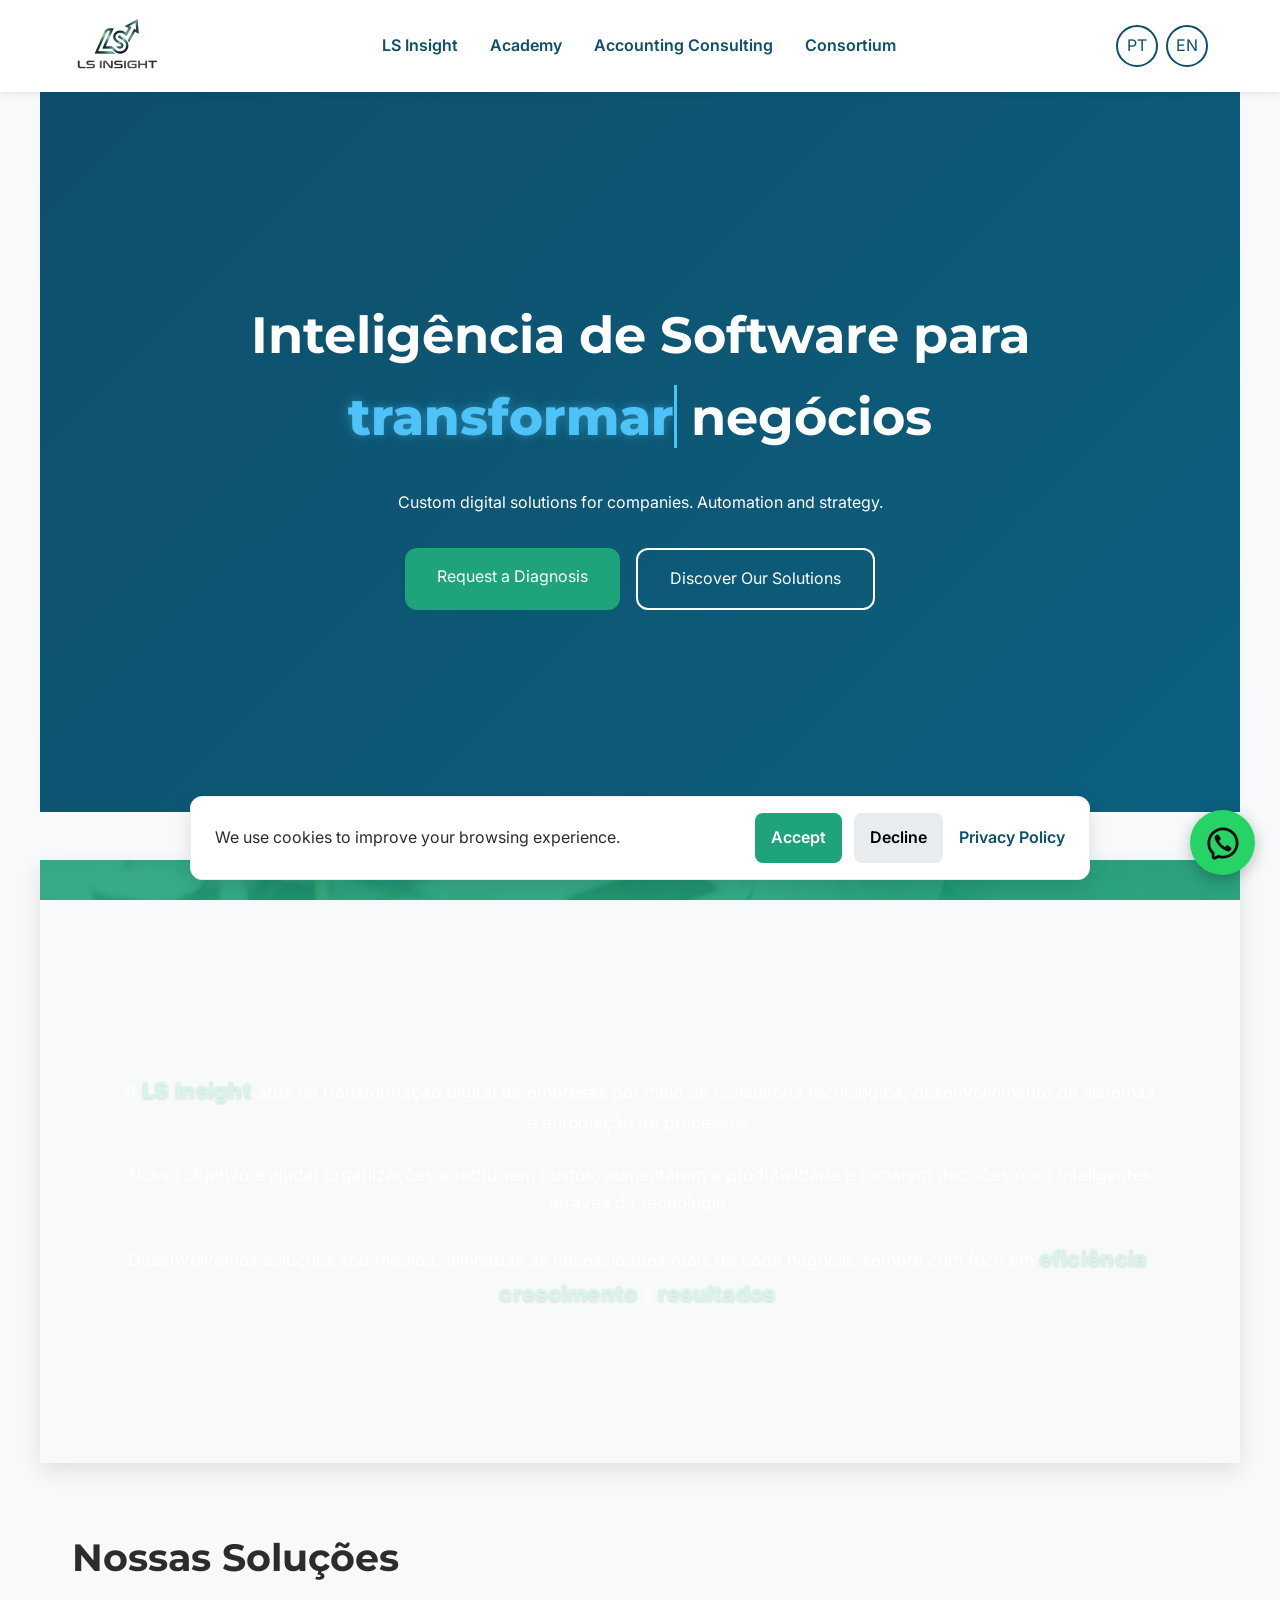
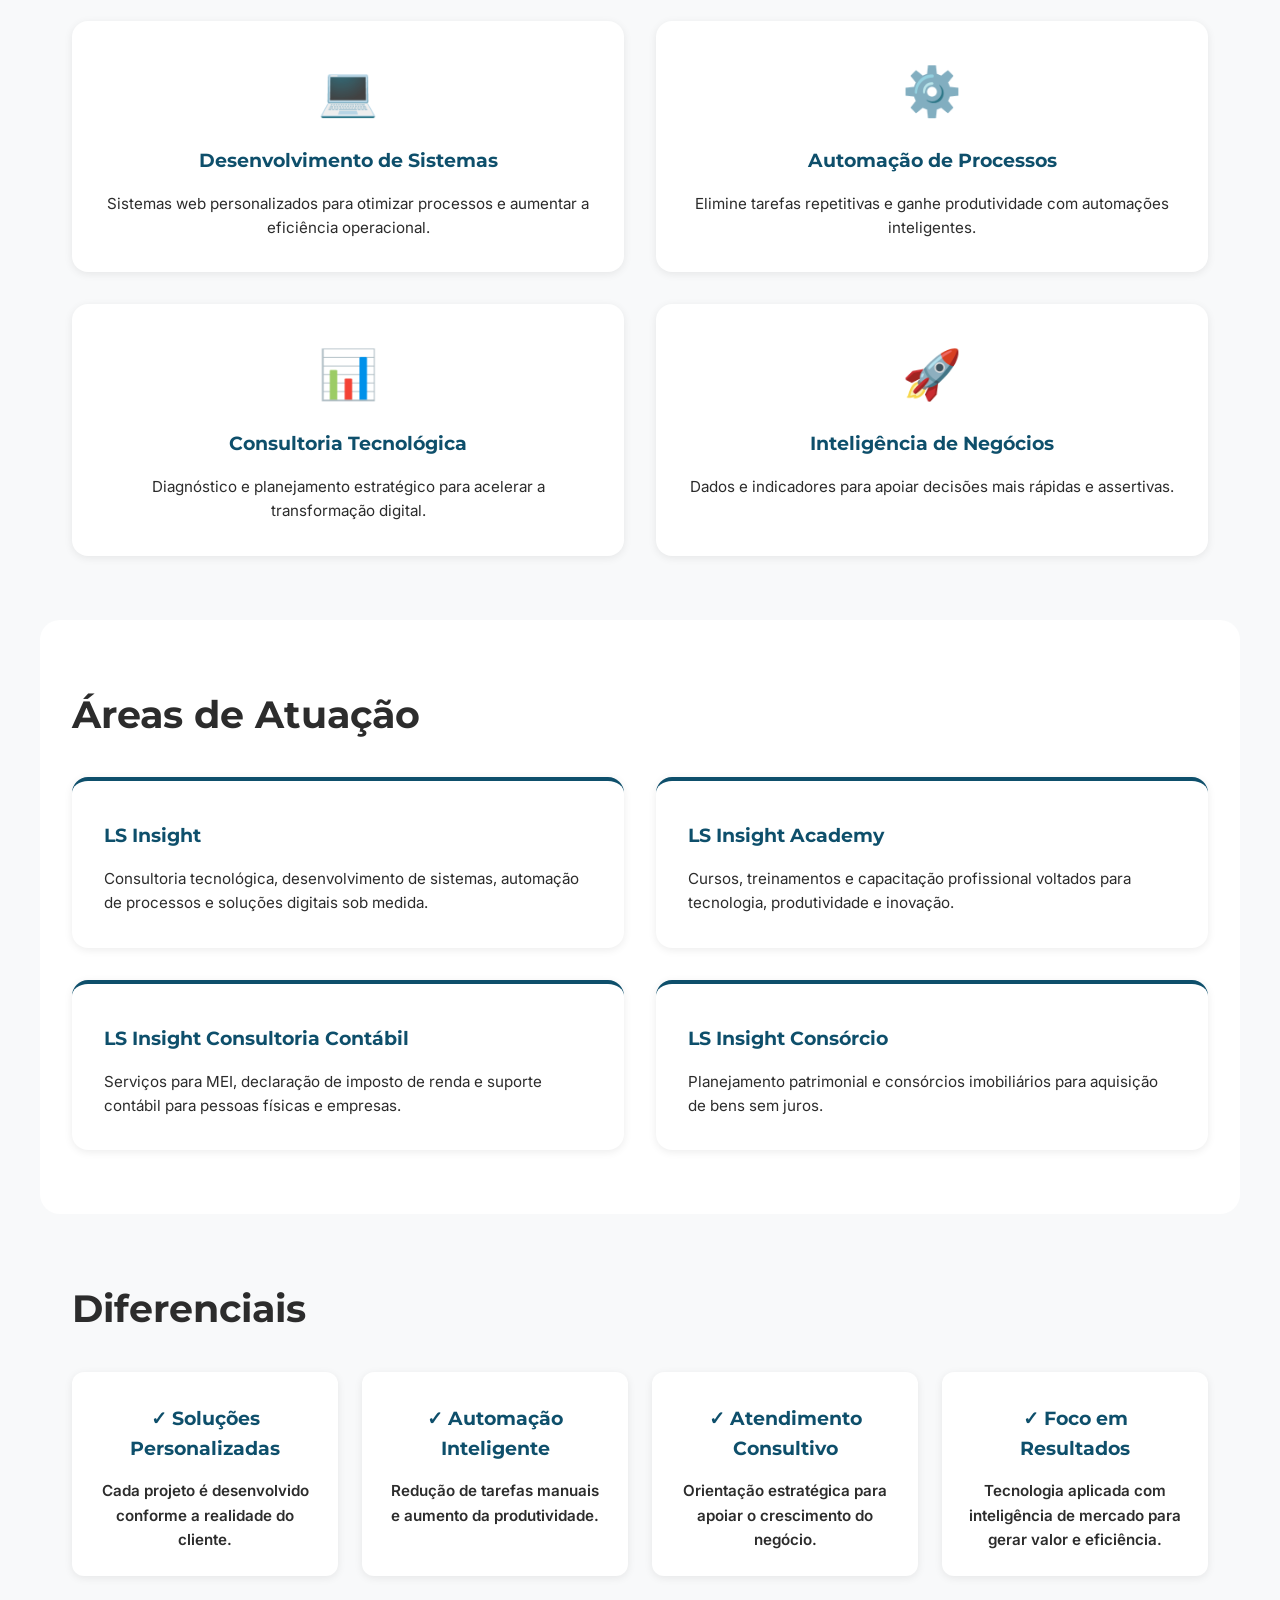
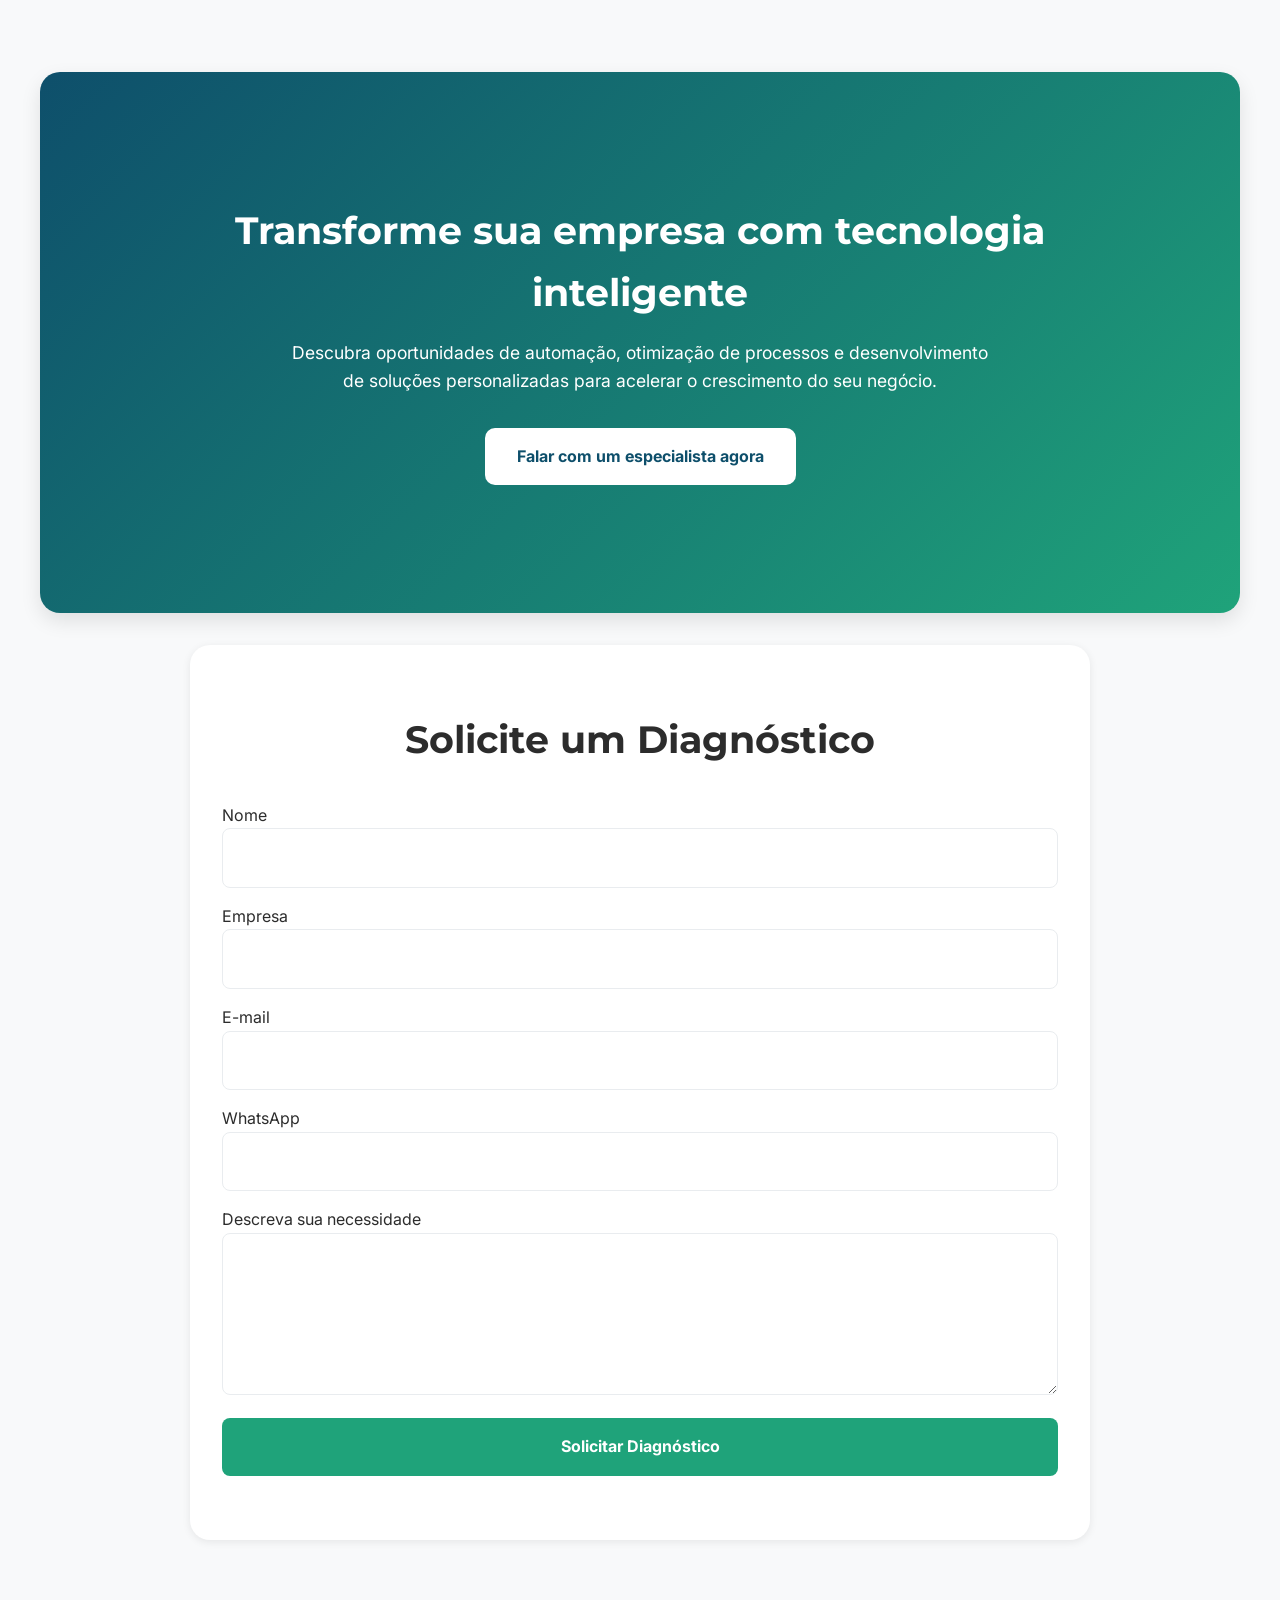
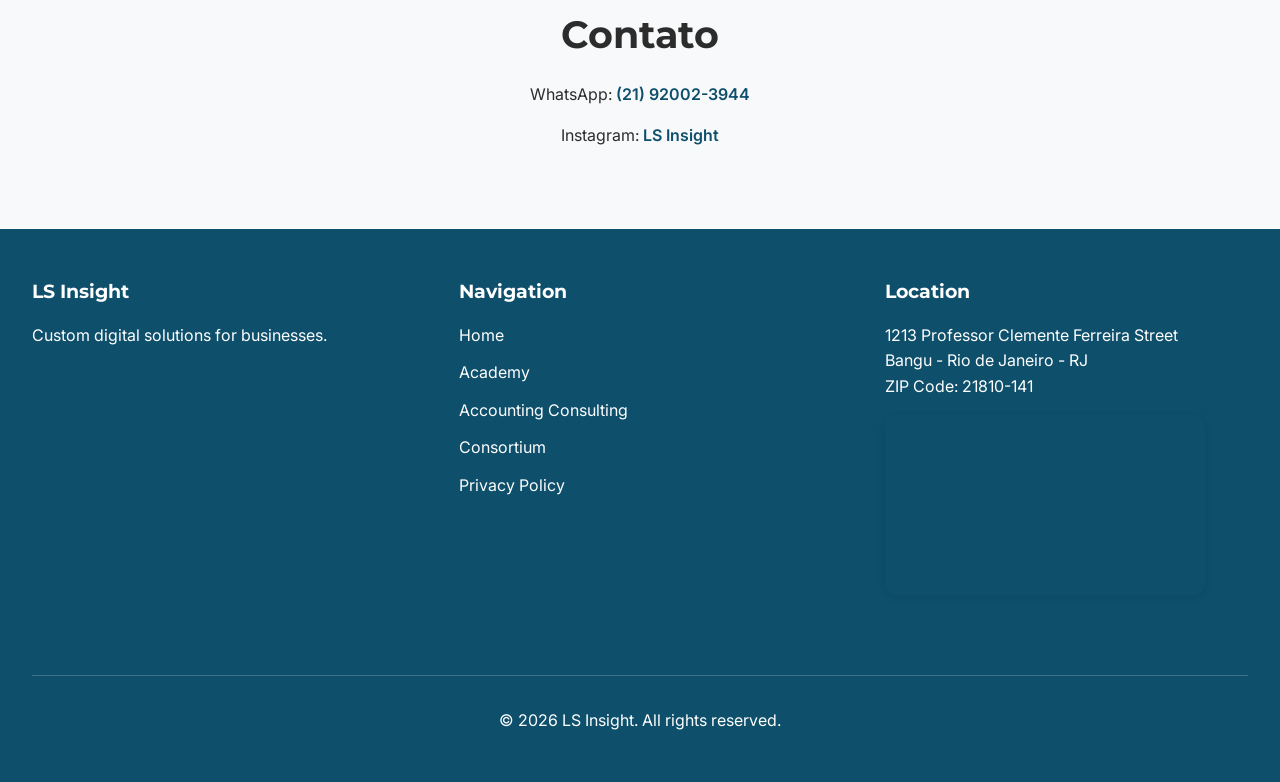
==== commit c7c1d6c3: "feat: tradução para inglês do header, footer e alerta de cookies" ====
--- a/index.html
+++ b/index.html
@@ -30,31 +30,49 @@
  
   <body>
     <div id="cookie-banner">
+
       <p data-i18n="cookie_message">
         Utilizamos cookies para melhorar sua experiência de navegação.
       </p>
 
       <div class="cookie-actions">
-        <button id="accept-cookies" data-i18n="accept_cookies">
+
+        <button
+          id="accept-cookies"
+          data-i18n="accept_cookies"
+        >
           Aceitar
         </button>
 
-        <button id="reject-cookies" data-i18n="reject_cookies">
+        <button
+          id="reject-cookies"
+          data-i18n="reject_cookies"
+        >
           Recusar
         </button>
+
       </div>
 
-      <a href="privacy.html" data-i18n="privacy_policy">
+      <a
+        href="privacy.html"
+        data-i18n="privacy_policy"
+      >
         Política de Privacidade
       </a>
+
     </div>
     <header id="site-header">
       <nav aria-label="Menu Principal">
+
         <div class="logo">
           <a href="index.html">
-            <img src="./assets/images/logo/logo.png" alt="LS Insight" />
-          </a>
-        </div>
+            <img
+              src="./assets/images/logo/logo.png"
+              alt="LS Insight"
+            />
+          </a>
+        </div>
+
         <button
           id="menu-toggle"
           aria-label="Abrir menu"
@@ -63,28 +81,60 @@
         >
           ☰
         </button>
+
         <ul id="main-menu">
+
           <li>
-            <a href="index.html" aria-current="page" data-i18n="menu_home">
+            <a
+              href="index.html"
+              aria-current="page"
+              data-i18n="menu_home"
+            >
               LS Insight
             </a>
           </li>
+
           <li>
-            <a href="academy.html" data-i18n="menu_academy"> Academy </a>
+            <a
+              href="academy.html"
+              data-i18n="menu_academy"
+            >
+              Academy
+            </a>
           </li>
+
           <li>
-            <a href="contabil.html" data-i18n="menu_accounting">
+            <a
+              href="contabil.html"
+              data-i18n="menu_accounting"
+            >
               Consultoria Contábil
             </a>
           </li>
+
           <li>
-            <a href="consorcio.html" data-i18n="menu_consortium"> Consórcio </a>
+            <a
+              href="consorcio.html"
+              data-i18n="menu_consortium"
+            >
+              Consórcio
+            </a>
           </li>
+
         </ul>
+
         <div class="language-selector">
-          <button id="pt-btn">PT</button>
-          <button id="en-btn">EN</button>
-        </div>
+
+          <button id="pt-btn">
+            PT
+          </button>
+
+          <button id="en-btn">
+            EN
+          </button>
+
+        </div>
+
       </nav>
     </header>
     <main>
@@ -230,33 +280,86 @@
         </div>
       </section>
       <section id="diagnostic">
-        <h2 data-i18n="diagnostic_title">Solicite um Diagnóstico</h2>
+        <h2 data-i18n="diagnostic_title">
+          Solicite um Diagnóstico
+        </h2>
+
         <form id="diagnostic-form">
-          <div>
-            <label for="name" data-i18n="label_name"> Nome </label>
-            <input type="text" id="name" name="name" required />
-          </div>
-          <div>
-            <label for="company" data-i18n="label_company"> Empresa </label>
-            <input type="text" id="company" name="company" />
-          </div>
-          <div>
-            <label for="email" data-i18n="label_email"> E-mail </label>
-            <input type="email" id="email" name="email" required />
-          </div>
-          <div>
-            <label for="phone" data-i18n="label_phone"> WhatsApp </label>
-            <input type="tel" id="phone" name="phone" />
-          </div>
-          <div>
-            <label for="message" data-i18n="label_message">
-              Descreva sua necessidade
-            </label>
-            <textarea id="message" name="message" rows="5" required> </textarea>
-          </div>
-          <button type="submit" data-i18n="submit_diagnostic">
-            Solicitar Diagnóstico
-          </button>
+
+        <div>
+          <label for="name" data-i18n="label_name">
+            Nome
+          </label>
+
+        <input
+          type="text"
+          id="name"
+          name="name"
+          autocomplete="name"
+          required
+        />
+        </div>
+
+        <div>
+          <label for="company" data-i18n="label_company">
+            Empresa
+        </label>
+
+        <input
+          type="text"
+          id="company"
+          name="company"
+          autocomplete="organization"
+        />
+        </div>
+
+        <div>
+          <label for="email" data-i18n="label_email">
+            E-mail
+          </label>
+
+        <input
+          type="email"
+          id="email"
+          name="email"
+          autocomplete="email"
+          required
+        />
+        </div>
+
+        <div>
+          <label for="phone" data-i18n="label_phone">
+            WhatsApp
+          </label>
+
+        <input
+          type="tel"
+          id="phone"
+          name="phone"
+          autocomplete="tel"
+        />
+        </div>
+
+        <div>
+          <label for="message" data-i18n="label_message">
+            Descreva sua necessidade
+          </label>
+
+        <textarea
+          id="message"
+          name="message"
+          rows="5"
+          required
+        ></textarea>
+        </div>
+
+        <button
+          type="submit"
+          data-i18n="submit_diagnostic"
+        >
+        Solicitar Diagnóstico
+        </button>
+
         </form>
       </section>
       <section id="contact">
@@ -272,49 +375,127 @@
       </section>
     </main>
     <footer id="site-footer">
+
       <section>
-        <h3>LS Insight</h3>
-        <p>Soluções digitais sob medida para empresas.</p>
-      </section>
+
+        <h3>
+          LS Insight
+        </h3>
+
+        <p data-i18n="footer_description">
+          Soluções digitais sob medida para empresas.
+        </p>
+
+      </section>
+
       <section>
-        <h3>Navegação</h3>
+
+        <h3 data-i18n="footer_navigation">
+          Navegação
+        </h3>
+
         <nav>
-          <a href="index.html">Home</a>
-          <a href="academy.html">Academy</a>
-          <a href="contabil.html">Consultoria Contábil</a>
-          <a href="consorcio.html">Consórcio</a>
-          <a href="privacy.html">Política de Privacidade</a>
+
+          <a
+            href="index.html"
+            data-i18n="footer_home"
+          >
+            Home
+          </a>
+
+          <a
+            href="academy.html"
+            data-i18n="footer_academy"
+          >
+            Academy
+          </a>
+
+          <a
+            href="contabil.html"
+            data-i18n="footer_accounting"
+          >
+            Consultoria Contábil
+          </a>
+
+          <a
+            href="consorcio.html"
+            data-i18n="footer_consortium"
+          >
+            Consórcio
+          </a>
+
+          <a
+            href="privacy.html"
+            data-i18n="footer_privacy"
+          >
+            Política de Privacidade
+          </a>
+
         </nav>
-      </section>
+
+      </section>
+
       <section class="footer-location">
-        <h3>Localização</h3>
+
+        <h3 data-i18n="footer_location">
+          Localização
+        </h3>
+
         <p>
-          Rua Professor Clemente Ferreira, 1213<br />
-          Bangu - Rio de Janeiro - RJ<br />
-          CEP: 21810-141
+
+          <span data-i18n="footer_address">
+            Rua Professor Clemente Ferreira, 1213
+          </span>
+
+          <br />
+
+          <span data-i18n="footer_city">
+            Bangu - Rio de Janeiro - RJ
+          </span>
+
+          <br />
+
+          <span data-i18n="footer_zip">
+            CEP: 21810-141
+          </span>
+
         </p>
+
+
         <a
-        href="https://www.google.com/maps/search/?api=1&query=Rua+Professor+Clemente+Ferreira%2C+1213%2C+Bangu%2C+Rio+de+Janeiro%2C+RJ%2C+21810-141"
-        target="_blank"
-        rel="noopener noreferrer"
-        aria-label="Abrir localização da LS Insight no Google Maps"
+          href="https://www.google.com/maps/search/?api=1&query=Rua+Professor+Clemente+Ferreira%2C+1213%2C+Bangu%2C+Rio+de+Janeiro%2C+RJ%2C+21810-141"
+          target="_blank"
+          rel="noopener noreferrer"
+          aria-label="Abrir localização da LS Insight no Google Maps"
         >
-        <div class="footer-map">
-          <iframe
-          src="https://www.google.com/maps?q=Rua+Professor+Clemente+Ferreira,+1213,+Bangu,+Rio+de+Janeiro,+RJ,+21810-141&output=embed"
-          loading="lazy"
-          title="Localização da LS Insight"
-          ></iframe>
-        </div>
+
+          <div class="footer-map">
+
+            <iframe
+              src="https://www.google.com/maps?q=Rua+Professor+Clemente+Ferreira,+1213,+Bangu,+Rio+de+Janeiro,+RJ,+21810-141&output=embed"
+              loading="lazy"
+              title="Localização da LS Insight"
+            ></iframe>
+
+          </div>
+
         </a>
-      </section>
+
+      </section>
+
       <div class="footer-bottom">
-        <p>© 2026 LS Insight. Todos os direitos reservados.</p>
+
+        <p data-i18n="footer_rights">
+          © 2026 LS Insight. Todos os direitos reservados.
+        </p>
+
       </div>
+
     </footer>
     <script src="./assets/js/language.js"></script>
     <script src="./assets/js/forms.js"></script>
     <script src="./assets/js/main.js"></script>
+    <script src="./assets/js/validation.js"></script>
     <a
       href="https://wa.me/5521920023944"
       class="whatsapp-float"
--- a/assets/css/style.css
+++ b/assets/css/style.css
@@ -215,6 +215,23 @@
   background: var(--color-secondary-dark);
 }
 
+.input-error {
+  border: 2px solid #dc3545 !important;
+  outline: none;
+}
+
+.field-error {
+  display: block;
+
+  margin-top: 0.4rem;
+
+  color: #dc3545;
+
+  font-size: 0.85rem;
+
+  font-weight: 600;
+}
+
 #contact {
   text-align: center;
 }
--- a/assets/css/responsive.css
+++ b/assets/css/responsive.css
@@ -30,6 +30,18 @@
     grid-template-columns: 1fr;
 
     text-align: center;
+  }
+
+  .footer-location {
+    display: flex;
+    flex-direction: column;
+    align-items: center;
+  }
+
+  .footer-map {
+    width: 100%;
+    max-width: 320px;
+    margin: 0 auto;
   }
 
   #cookie-banner {
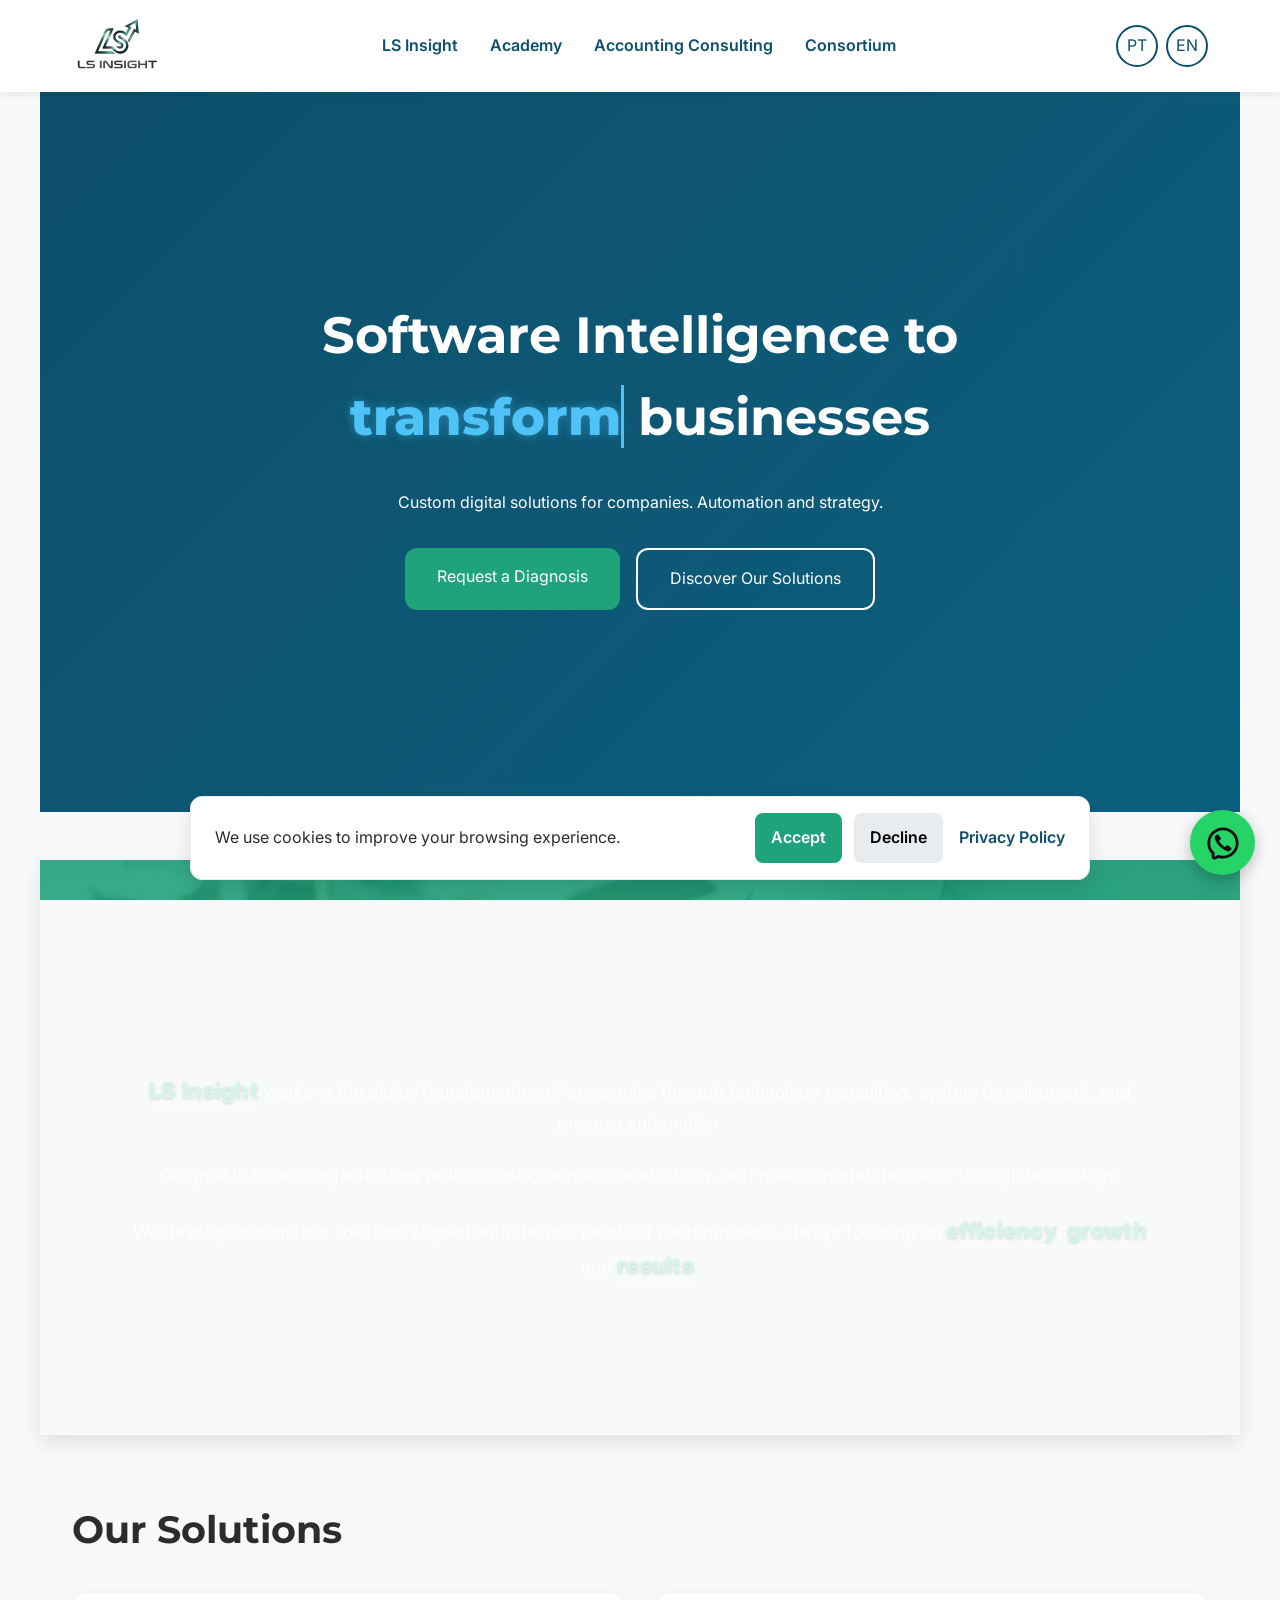
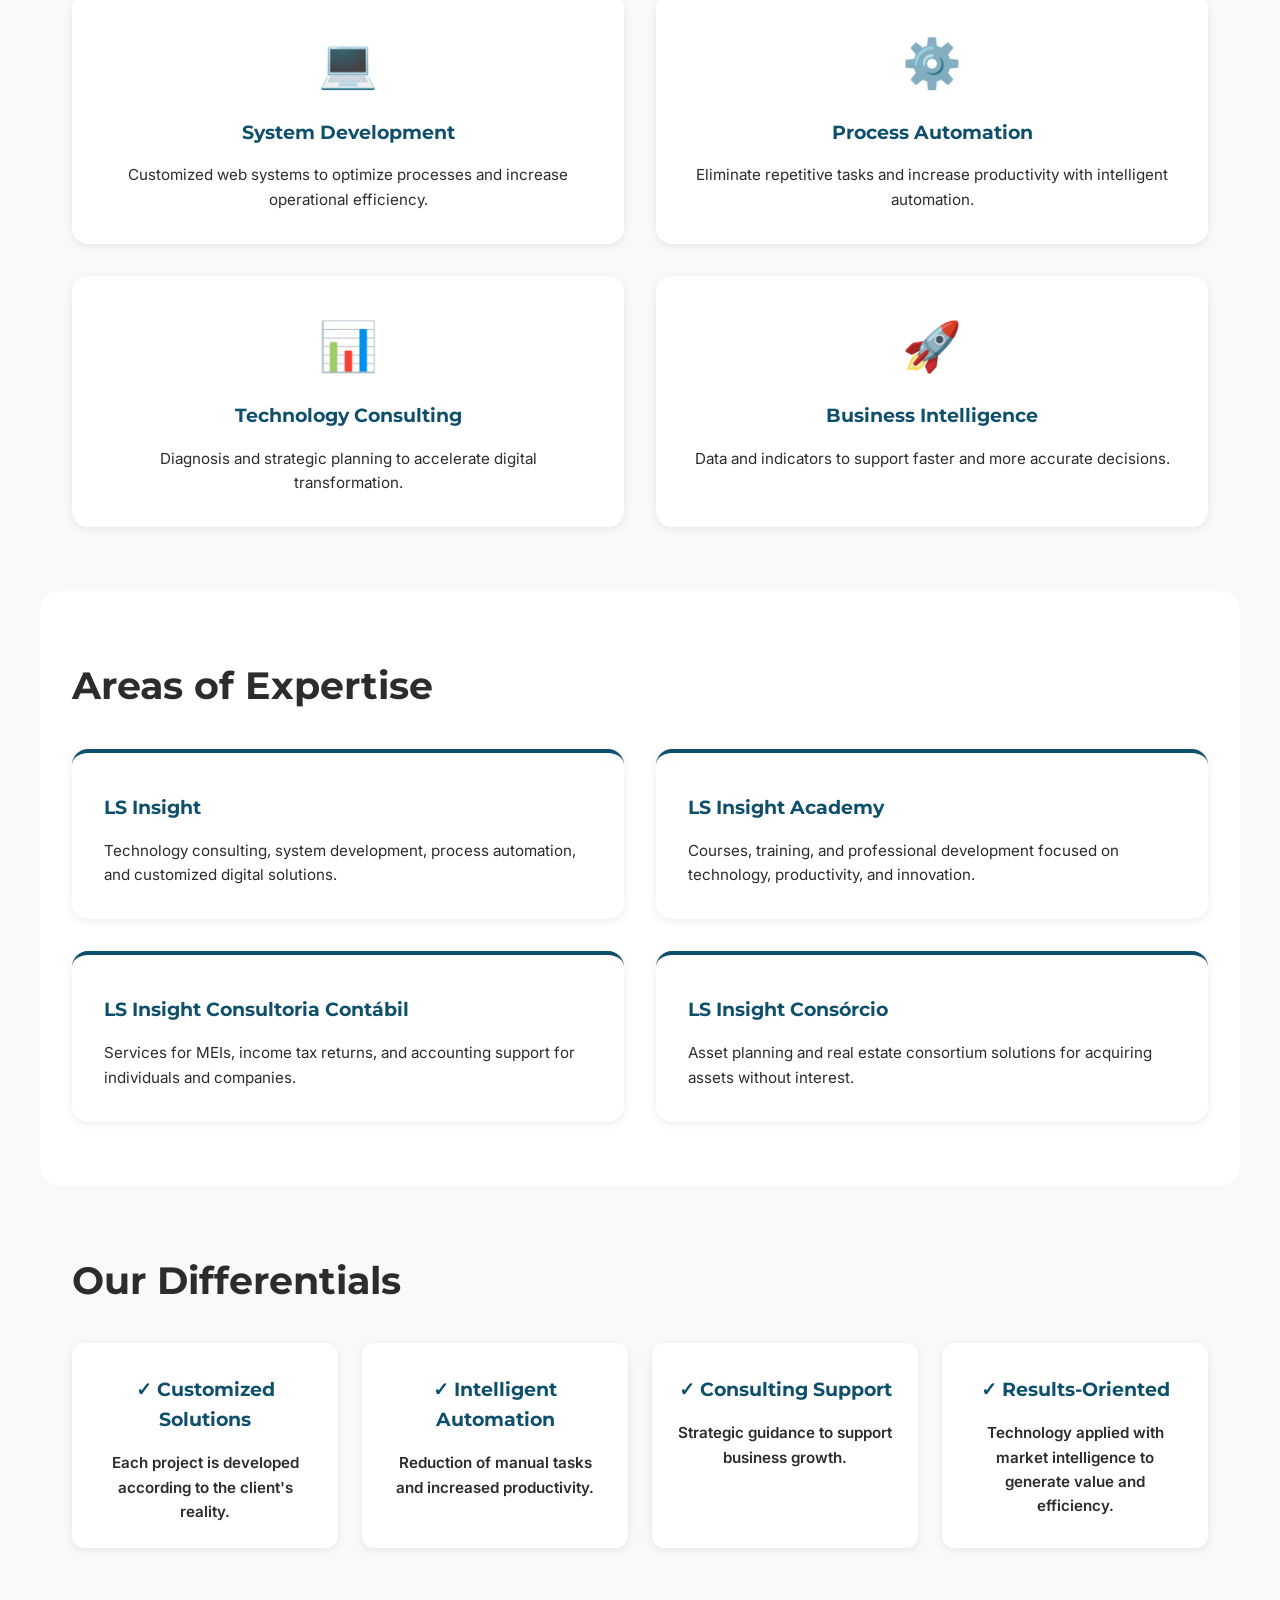
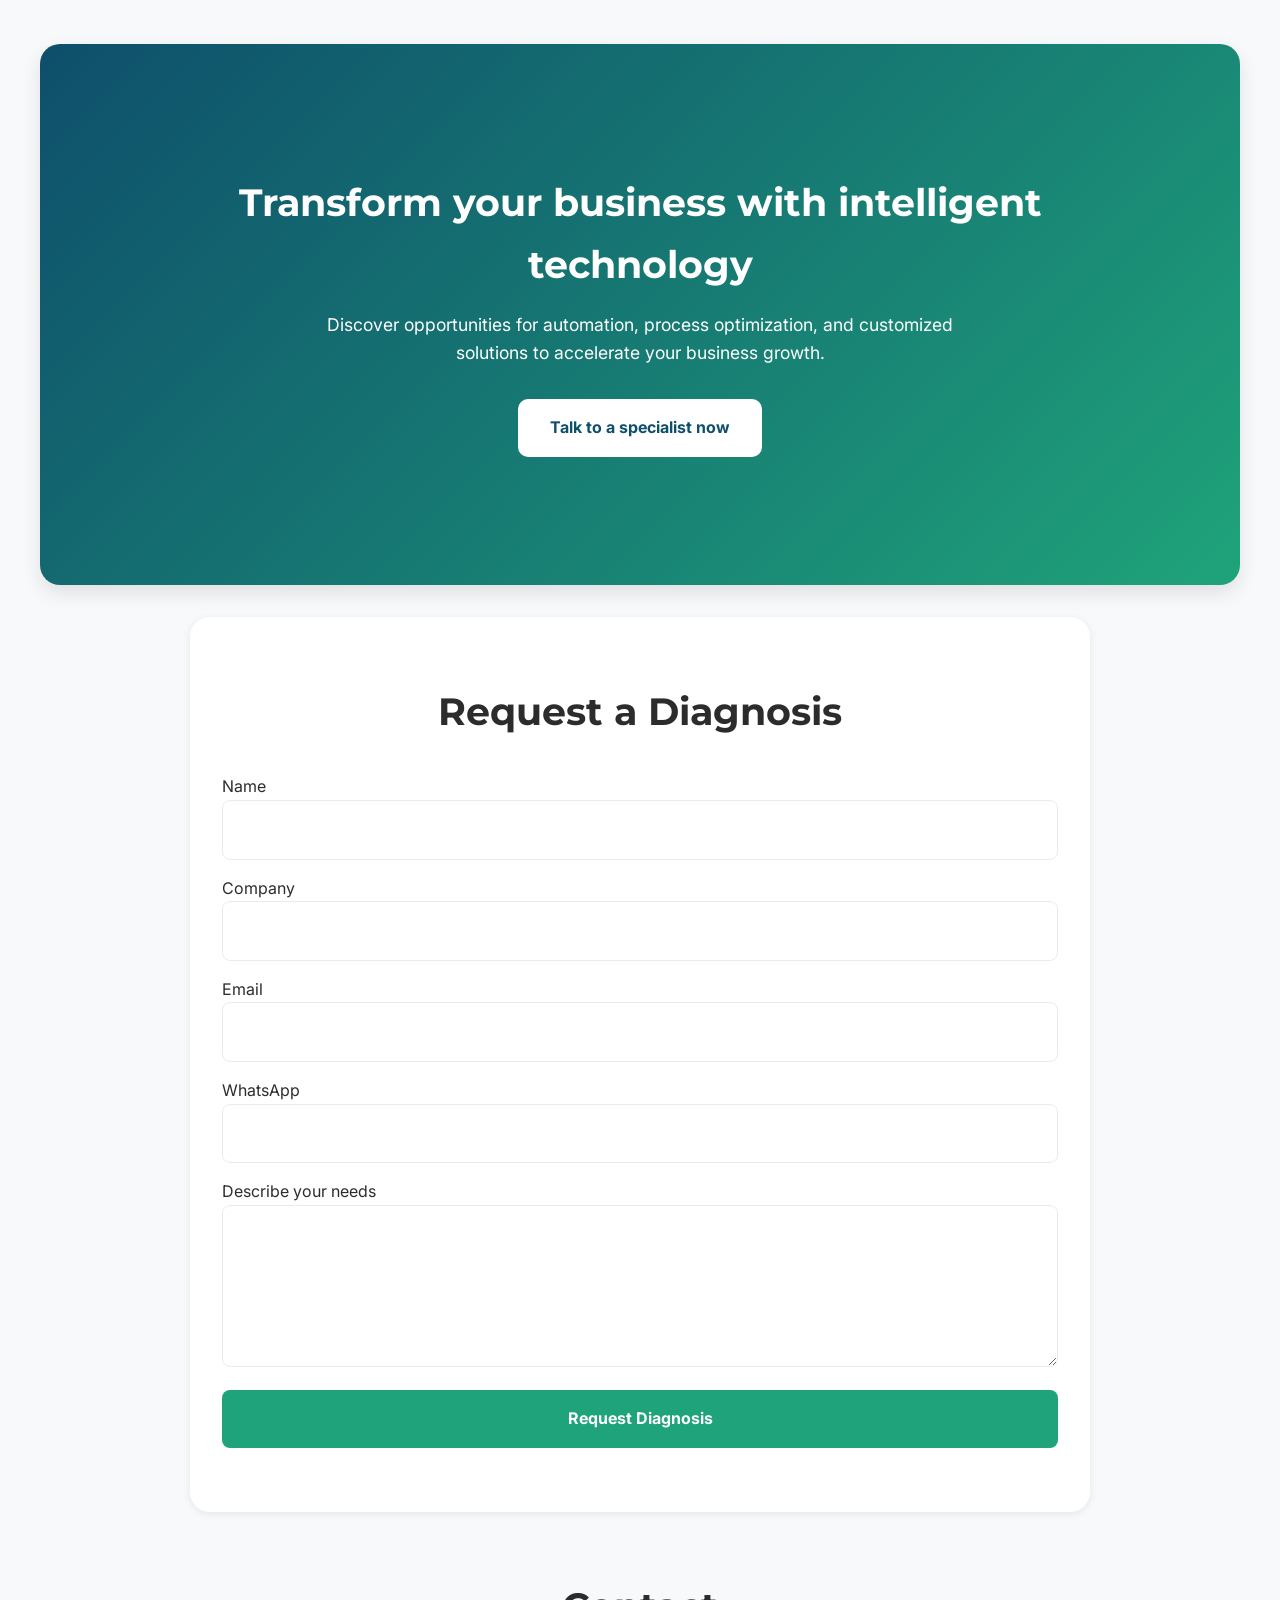
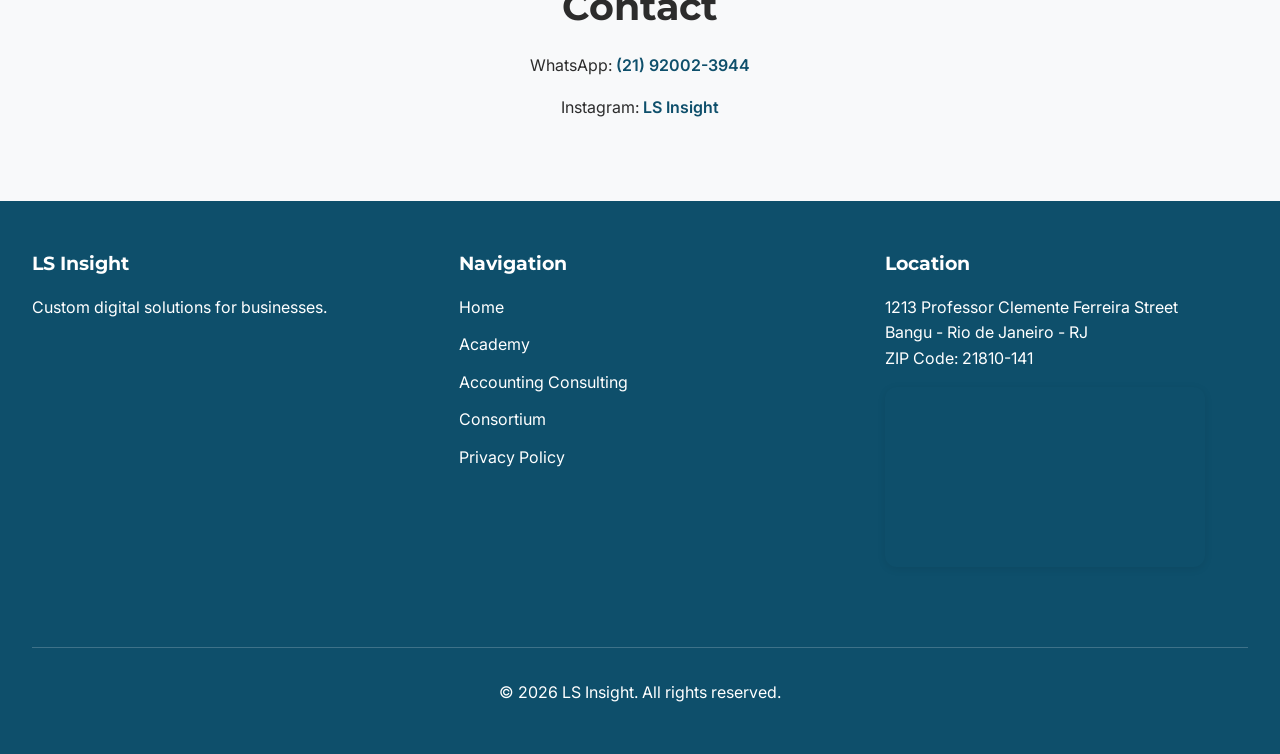
==== commit d1ff345c: "feat: tradução pt-eng para a página home" ====
--- a/index.html
+++ b/index.html
@@ -27,49 +27,28 @@
     <link rel="stylesheet" href="./assets/css/footer.css" />
     <link rel="stylesheet" href="./assets/css/responsive.css" />
   </head>
- 
+
   <body>
     <div id="cookie-banner">
-
       <p data-i18n="cookie_message">
         Utilizamos cookies para melhorar sua experiência de navegação.
       </p>
 
       <div class="cookie-actions">
-
-        <button
-          id="accept-cookies"
-          data-i18n="accept_cookies"
-        >
-          Aceitar
-        </button>
-
-        <button
-          id="reject-cookies"
-          data-i18n="reject_cookies"
-        >
-          Recusar
-        </button>
-
+        <button id="accept-cookies" data-i18n="accept_cookies">Aceitar</button>
+
+        <button id="reject-cookies" data-i18n="reject_cookies">Recusar</button>
       </div>
 
-      <a
-        href="privacy.html"
-        data-i18n="privacy_policy"
-      >
+      <a href="privacy.html" data-i18n="privacy_policy">
         Política de Privacidade
       </a>
-
     </div>
     <header id="site-header">
       <nav aria-label="Menu Principal">
-
         <div class="logo">
           <a href="index.html">
-            <img
-              src="./assets/images/logo/logo.png"
-              alt="LS Insight"
-            />
+            <img src="./assets/images/logo/logo.png" alt="LS Insight" />
           </a>
         </div>
 
@@ -83,71 +62,58 @@
         </button>
 
         <ul id="main-menu">
-
           <li>
-            <a
-              href="index.html"
-              aria-current="page"
-              data-i18n="menu_home"
-            >
+            <a href="index.html" aria-current="page" data-i18n="menu_home">
               LS Insight
             </a>
           </li>
 
           <li>
-            <a
-              href="academy.html"
-              data-i18n="menu_academy"
-            >
-              Academy
-            </a>
+            <a href="academy.html" data-i18n="menu_academy"> Academy </a>
           </li>
 
           <li>
-            <a
-              href="contabil.html"
-              data-i18n="menu_accounting"
-            >
+            <a href="contabil.html" data-i18n="menu_accounting">
               Consultoria Contábil
             </a>
           </li>
 
           <li>
-            <a
-              href="consorcio.html"
-              data-i18n="menu_consortium"
-            >
-              Consórcio
-            </a>
+            <a href="consorcio.html" data-i18n="menu_consortium"> Consórcio </a>
           </li>
-
         </ul>
 
         <div class="language-selector">
-
-          <button id="pt-btn">
-            PT
-          </button>
-
-          <button id="en-btn">
-            EN
-          </button>
-
-        </div>
-
+          <button id="pt-btn">PT</button>
+
+          <button id="en-btn">EN</button>
+        </div>
       </nav>
     </header>
     <main>
       <section id="hero">
         <div class="hero-content">
           <h1>
-            Inteligência de Software para <span class="typing-word" data-text="transformar"></span> negócios
+            <span data-i18n="hero_title_start">
+              Inteligência de Software para
+            </span>
+
+            <span
+              class="typing-word"
+              data-text-pt="transformar"
+              data-text-en="transform"
+            ></span>
+
+            <span data-i18n="hero_title_end"> negócios </span>
           </h1>
+
           <p data-i18n="hero_description">
             Soluções digitais sob medida para empresas. Automação e estratégia.
           </p>
+
           <div class="hero-buttons">
             <a href="#diagnostic" data-i18n="hero_cta"> Peça um Diagnóstico </a>
+
             <a href="#services" data-i18n="hero_secondary_cta">
               Conheça Nossas Soluções
             </a>
@@ -157,310 +123,321 @@
       <section id="about">
         <div class="about-overlay">
           <h2 data-i18n="about_title">Sobre a LS Insight</h2>
+
           <div class="about-content">
             <p>
-              A <span class="highlight-secondary">LS Insight</span> atua na
-              transformação digital de empresas por meio de consultoria tecnológica<span>, desenvolvimento de sistemas e automação de processos.
-            </p>
-            <p>
+              <span data-i18n="about_intro">A</span>
+              <span class="highlight-secondary">LS Insight</span>
+              <span data-i18n="about_description_1">
+                atua na transformação digital de empresas por meio de
+                consultoria tecnológica, desenvolvimento de sistemas e automação
+                de processos.
+              </span>
+            </p>
+
+            <p data-i18n="about_paragraph_2">
               Nosso objetivo é ajudar organizações a reduzirem custos,
               aumentarem a produtividade e tomarem decisões mais inteligentes
               através da tecnologia.
             </p>
+
             <p>
-              Desenvolvemos soluções sob medida, alinhadas às necessidades
-              reais de cada negócio, sempre com foco em
-              <span class="highlight-secondary">eficiência</span>,
-              <span class="highlight-secondary">crescimento</span> e
-              <span class="highlight-secondary">resultados</span>.
+              <span data-i18n="about_paragraph_3_before">
+                Desenvolvemos soluções sob medida, alinhadas às necessidades
+                reais de cada negócio, sempre com foco em
+              </span>
+
+              <span class="highlight-secondary" data-i18n="about_efficiency">
+                eficiência </span
+              >,
+
+              <span class="highlight-secondary" data-i18n="about_growth">
+                crescimento
+              </span>
+
+              <span data-i18n="about_and"> e </span>
+
+              <span class="highlight-secondary" data-i18n="about_results">
+                resultados </span
+              >.
             </p>
           </div>
         </div>
       </section>
       <section id="services">
         <h2 data-i18n="services_title">Nossas Soluções</h2>
+
         <div class="services-container">
           <article>
             <span class="service-icon">💻</span>
-            <h3>Desenvolvimento de Sistemas</h3>
-            <p>
-              Sistemas web personalizados para otimizar processos e aumentar a eficiência operacional.
-            </p>
-          </article>
+
+            <h3 data-i18n="service_development_title">
+              Desenvolvimento de Sistemas
+            </h3>
+
+            <p data-i18n="service_development_description">
+              Sistemas web personalizados para otimizar processos e aumentar a
+              eficiência operacional.
+            </p>
+          </article>
+
           <article>
             <span class="service-icon">⚙️</span>
-              <h3>Automação de Processos</h3>
-              <p>
-                Elimine tarefas repetitivas e ganhe produtividade com automações inteligentes.
-              </p>
-          </article>
+
+            <h3 data-i18n="service_automation_title">Automação de Processos</h3>
+
+            <p data-i18n="service_automation_description">
+              Elimine tarefas repetitivas e ganhe produtividade com automações
+              inteligentes.
+            </p>
+          </article>
+
           <article>
             <span class="service-icon">📊</span>
-            <h3>Consultoria Tecnológica</h3>
-            <p>
-              Diagnóstico e planejamento estratégico para acelerar a transformação digital.
-            </p>
-          </article>
+
+            <h3 data-i18n="service_consulting_title">
+              Consultoria Tecnológica
+            </h3>
+
+            <p data-i18n="service_consulting_description">
+              Diagnóstico e planejamento estratégico para acelerar a
+              transformação digital.
+            </p>
+          </article>
+
           <article>
             <span class="service-icon">🚀</span>
-            <h3>Inteligência de Negócios</h3>
-            <p>
-              Dados e indicadores para apoiar decisões mais rápidas e assertivas.
+
+            <h3 data-i18n="service_business_title">Inteligência de Negócios</h3>
+
+            <p data-i18n="service_business_description">
+              Dados e indicadores para apoiar decisões mais rápidas e
+              assertivas.
             </p>
           </article>
         </div>
       </section>
       <section id="business-units">
         <h2 data-i18n="business_units_title">Áreas de Atuação</h2>
+
         <div class="business-units-container">
           <article>
             <h3>LS Insight</h3>
+
             <p data-i18n="unit_main">
-              Consultoria tecnológica, desenvolvimento de sistemas,
-              automação de processos e soluções digitais sob medida.
-            </p>
-          </article>
+              Consultoria tecnológica, desenvolvimento de sistemas, automação de
+              processos e soluções digitais sob medida.
+            </p>
+          </article>
+
           <article>
             <h3>LS Insight Academy</h3>
+
             <p data-i18n="unit_academy">
-              Cursos, treinamentos e capacitação profissional
-              voltados para tecnologia, produtividade e inovação.
-            </p>
-          </article>
+              Cursos, treinamentos e capacitação profissional voltados para
+              tecnologia, produtividade e inovação.
+            </p>
+          </article>
+
           <article>
             <h3>LS Insight Consultoria Contábil</h3>
+
             <p data-i18n="unit_accounting">
-              Serviços para MEI, declaração de imposto de renda
-              e suporte contábil para pessoas físicas e empresas.
-            </p>
-          </article>
+              Serviços para MEI, declaração de imposto de renda e suporte
+              contábil para pessoas físicas e empresas.
+            </p>
+          </article>
+
           <article>
             <h3>LS Insight Consórcio</h3>
+
             <p data-i18n="unit_consortium">
-              Planejamento patrimonial e consórcios imobiliários
-              para aquisição de bens sem juros.
+              Planejamento patrimonial e consórcios imobiliários para aquisição
+              de bens sem juros.
             </p>
           </article>
         </div>
       </section>
       <section id="differentials">
-        <h2>Diferenciais</h2>
+        <h2 data-i18n="differentials_title">Diferenciais</h2>
+
         <div class="differentials-grid">
           <article>
-            <h3>✓ Soluções Personalizadas</h3>
-              <p>Cada projeto é desenvolvido conforme a realidade do cliente.</p>
-          </article>
-          <article>
-            <h3>✓ Automação Inteligente</h3>
-              <p>Redução de tarefas manuais e aumento da produtividade.</p>
-          </article>
-          <article>
-            <h3>✓ Atendimento Consultivo</h3>
-              <p>Orientação estratégica para apoiar o crescimento do negócio.</p>
-          </article>
-          <article>
-            <h3>✓ Foco em Resultados</h3>
-              <p>Tecnologia aplicada com inteligência de mercado para gerar valor e eficiência.</p>
+            <h3 data-i18n="differential_custom_title">
+              ✓ Soluções Personalizadas
+            </h3>
+
+            <p data-i18n="differential_custom_description">
+              Cada projeto é desenvolvido conforme a realidade do cliente.
+            </p>
+          </article>
+
+          <article>
+            <h3 data-i18n="differential_automation_title">
+              ✓ Automação Inteligente
+            </h3>
+
+            <p data-i18n="differential_automation_description">
+              Redução de tarefas manuais e aumento da produtividade.
+            </p>
+          </article>
+
+          <article>
+            <h3 data-i18n="differential_service_title">
+              ✓ Atendimento Consultivo
+            </h3>
+
+            <p data-i18n="differential_service_description">
+              Orientação estratégica para apoiar o crescimento do negócio.
+            </p>
+          </article>
+
+          <article>
+            <h3 data-i18n="differential_results_title">✓ Foco em Resultados</h3>
+
+            <p data-i18n="differential_results_description">
+              Tecnologia aplicada com inteligência de mercado para gerar valor e
+              eficiência.
+            </p>
           </article>
         </div>
       </section>
       <section id="cta-section">
         <div class="cta-container">
-          <h2>
+          <h2 data-i18n="cta_title">
             Transforme sua empresa com tecnologia inteligente
           </h2>
-          <p>
-            Descubra oportunidades de automação, otimização de processos
-            e desenvolvimento de soluções personalizadas para acelerar
-            o crescimento do seu negócio.
+
+          <p data-i18n="cta_description">
+            Descubra oportunidades de automação, otimização de processos e
+            desenvolvimento de soluções personalizadas para acelerar o
+            crescimento do seu negócio.
           </p>
-          <a href="#diagnostic" class="cta-button">
+
+          <a href="#diagnostic" class="cta-button" data-i18n="cta_button">
             Falar com um especialista agora
           </a>
         </div>
       </section>
       <section id="diagnostic">
-        <h2 data-i18n="diagnostic_title">
-          Solicite um Diagnóstico
-        </h2>
+        <h2 data-i18n="diagnostic_title">Solicite um Diagnóstico</h2>
 
         <form id="diagnostic-form">
-
-        <div>
-          <label for="name" data-i18n="label_name">
-            Nome
-          </label>
-
-        <input
-          type="text"
-          id="name"
-          name="name"
-          autocomplete="name"
-          required
-        />
-        </div>
-
-        <div>
-          <label for="company" data-i18n="label_company">
-            Empresa
-        </label>
-
-        <input
-          type="text"
-          id="company"
-          name="company"
-          autocomplete="organization"
-        />
-        </div>
-
-        <div>
-          <label for="email" data-i18n="label_email">
-            E-mail
-          </label>
-
-        <input
-          type="email"
-          id="email"
-          name="email"
-          autocomplete="email"
-          required
-        />
-        </div>
-
-        <div>
-          <label for="phone" data-i18n="label_phone">
-            WhatsApp
-          </label>
-
-        <input
-          type="tel"
-          id="phone"
-          name="phone"
-          autocomplete="tel"
-        />
-        </div>
-
-        <div>
-          <label for="message" data-i18n="label_message">
-            Descreva sua necessidade
-          </label>
-
-        <textarea
-          id="message"
-          name="message"
-          rows="5"
-          required
-        ></textarea>
-        </div>
-
-        <button
-          type="submit"
-          data-i18n="submit_diagnostic"
-        >
-        Solicitar Diagnóstico
-        </button>
-
+          <div>
+            <label for="name" data-i18n="label_name"> Nome </label>
+
+            <input
+              type="text"
+              id="name"
+              name="name"
+              autocomplete="name"
+              required
+            />
+          </div>
+
+          <div>
+            <label for="company" data-i18n="label_company"> Empresa </label>
+
+            <input
+              type="text"
+              id="company"
+              name="company"
+              autocomplete="organization"
+            />
+          </div>
+
+          <div>
+            <label for="email" data-i18n="label_email"> E-mail </label>
+
+            <input
+              type="email"
+              id="email"
+              name="email"
+              autocomplete="email"
+              required
+            />
+          </div>
+
+          <div>
+            <label for="phone" data-i18n="label_phone"> WhatsApp </label>
+
+            <input type="tel" id="phone" name="phone" autocomplete="tel" />
+          </div>
+
+          <div>
+            <label for="message" data-i18n="label_message">
+              Descreva sua necessidade
+            </label>
+
+            <textarea id="message" name="message" rows="5" required></textarea>
+          </div>
+
+          <button type="submit" data-i18n="submit_diagnostic">
+            Solicitar Diagnóstico
+          </button>
         </form>
       </section>
       <section id="contact">
         <h2 data-i18n="contact_title">Contato</h2>
+
         <p>
-          WhatsApp:
+          <span data-i18n="contact_whatsapp"> WhatsApp: </span>
+
           <a href="#"> (21) 92002-3944 </a>
         </p>
+
         <p>
-          Instagram:
+          <span data-i18n="contact_instagram"> Instagram: </span>
+
           <a href="https://www.instagram.com/ls_insight/"> LS Insight </a>
         </p>
       </section>
     </main>
     <footer id="site-footer">
-
       <section>
-
-        <h3>
-          LS Insight
-        </h3>
+        <h3>LS Insight</h3>
 
         <p data-i18n="footer_description">
           Soluções digitais sob medida para empresas.
         </p>
-
       </section>
 
       <section>
-
-        <h3 data-i18n="footer_navigation">
-          Navegação
-        </h3>
+        <h3 data-i18n="footer_navigation">Navegação</h3>
 
         <nav>
-
-          <a
-            href="index.html"
-            data-i18n="footer_home"
-          >
-            Home
-          </a>
-
-          <a
-            href="academy.html"
-            data-i18n="footer_academy"
-          >
-            Academy
-          </a>
-
-          <a
-            href="contabil.html"
-            data-i18n="footer_accounting"
-          >
+          <a href="index.html" data-i18n="footer_home"> Home </a>
+
+          <a href="academy.html" data-i18n="footer_academy"> Academy </a>
+
+          <a href="contabil.html" data-i18n="footer_accounting">
             Consultoria Contábil
           </a>
 
-          <a
-            href="consorcio.html"
-            data-i18n="footer_consortium"
-          >
-            Consórcio
-          </a>
-
-          <a
-            href="privacy.html"
-            data-i18n="footer_privacy"
-          >
+          <a href="consorcio.html" data-i18n="footer_consortium"> Consórcio </a>
+
+          <a href="privacy.html" data-i18n="footer_privacy">
             Política de Privacidade
           </a>
-
         </nav>
-
       </section>
 
       <section class="footer-location">
-
-        <h3 data-i18n="footer_location">
-          Localização
-        </h3>
+        <h3 data-i18n="footer_location">Localização</h3>
 
         <p>
-
           <span data-i18n="footer_address">
             Rua Professor Clemente Ferreira, 1213
           </span>
 
           <br />
 
-          <span data-i18n="footer_city">
-            Bangu - Rio de Janeiro - RJ
-          </span>
+          <span data-i18n="footer_city"> Bangu - Rio de Janeiro - RJ </span>
 
           <br />
 
-          <span data-i18n="footer_zip">
-            CEP: 21810-141
-          </span>
-
+          <span data-i18n="footer_zip"> CEP: 21810-141 </span>
         </p>
-
 
         <a
           href="https://www.google.com/maps/search/?api=1&query=Rua+Professor+Clemente+Ferreira%2C+1213%2C+Bangu%2C+Rio+de+Janeiro%2C+RJ%2C+21810-141"
@@ -468,29 +445,21 @@
           rel="noopener noreferrer"
           aria-label="Abrir localização da LS Insight no Google Maps"
         >
-
           <div class="footer-map">
-
             <iframe
               src="https://www.google.com/maps?q=Rua+Professor+Clemente+Ferreira,+1213,+Bangu,+Rio+de+Janeiro,+RJ,+21810-141&output=embed"
               loading="lazy"
               title="Localização da LS Insight"
             ></iframe>
-
-          </div>
-
+          </div>
         </a>
-
       </section>
 
       <div class="footer-bottom">
-
         <p data-i18n="footer_rights">
           © 2026 LS Insight. Todos os direitos reservados.
         </p>
-
       </div>
-
     </footer>
     <script src="./assets/js/language.js"></script>
     <script src="./assets/js/forms.js"></script>
@@ -503,10 +472,7 @@
       rel="noopener noreferrer"
       aria-label="Conversar pelo WhatsApp"
     >
-    <img
-    src="./assets/images/icons/whatsapp.svg"
-    alt="WhatsApp"
-    />
+      <img src="./assets/images/icons/whatsapp.svg" alt="WhatsApp" />
     </a>
   </body>
 </html>
